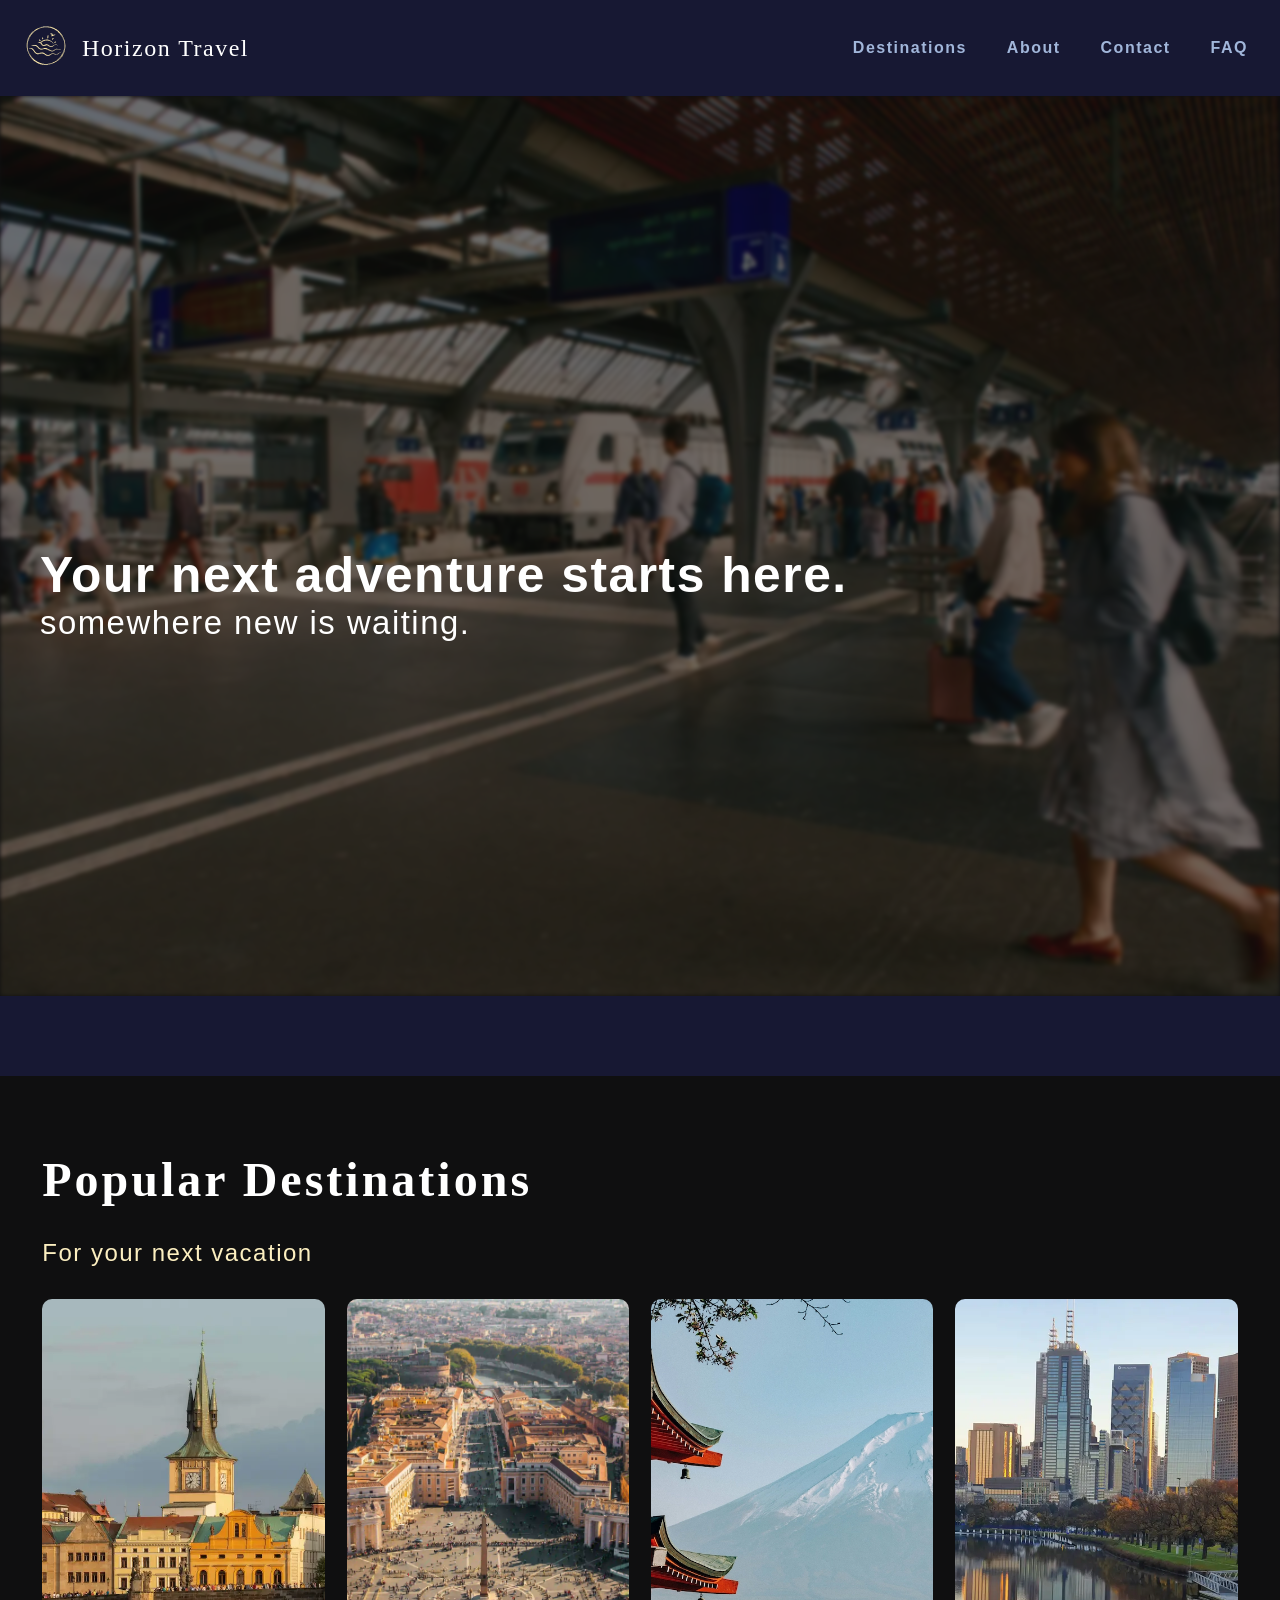
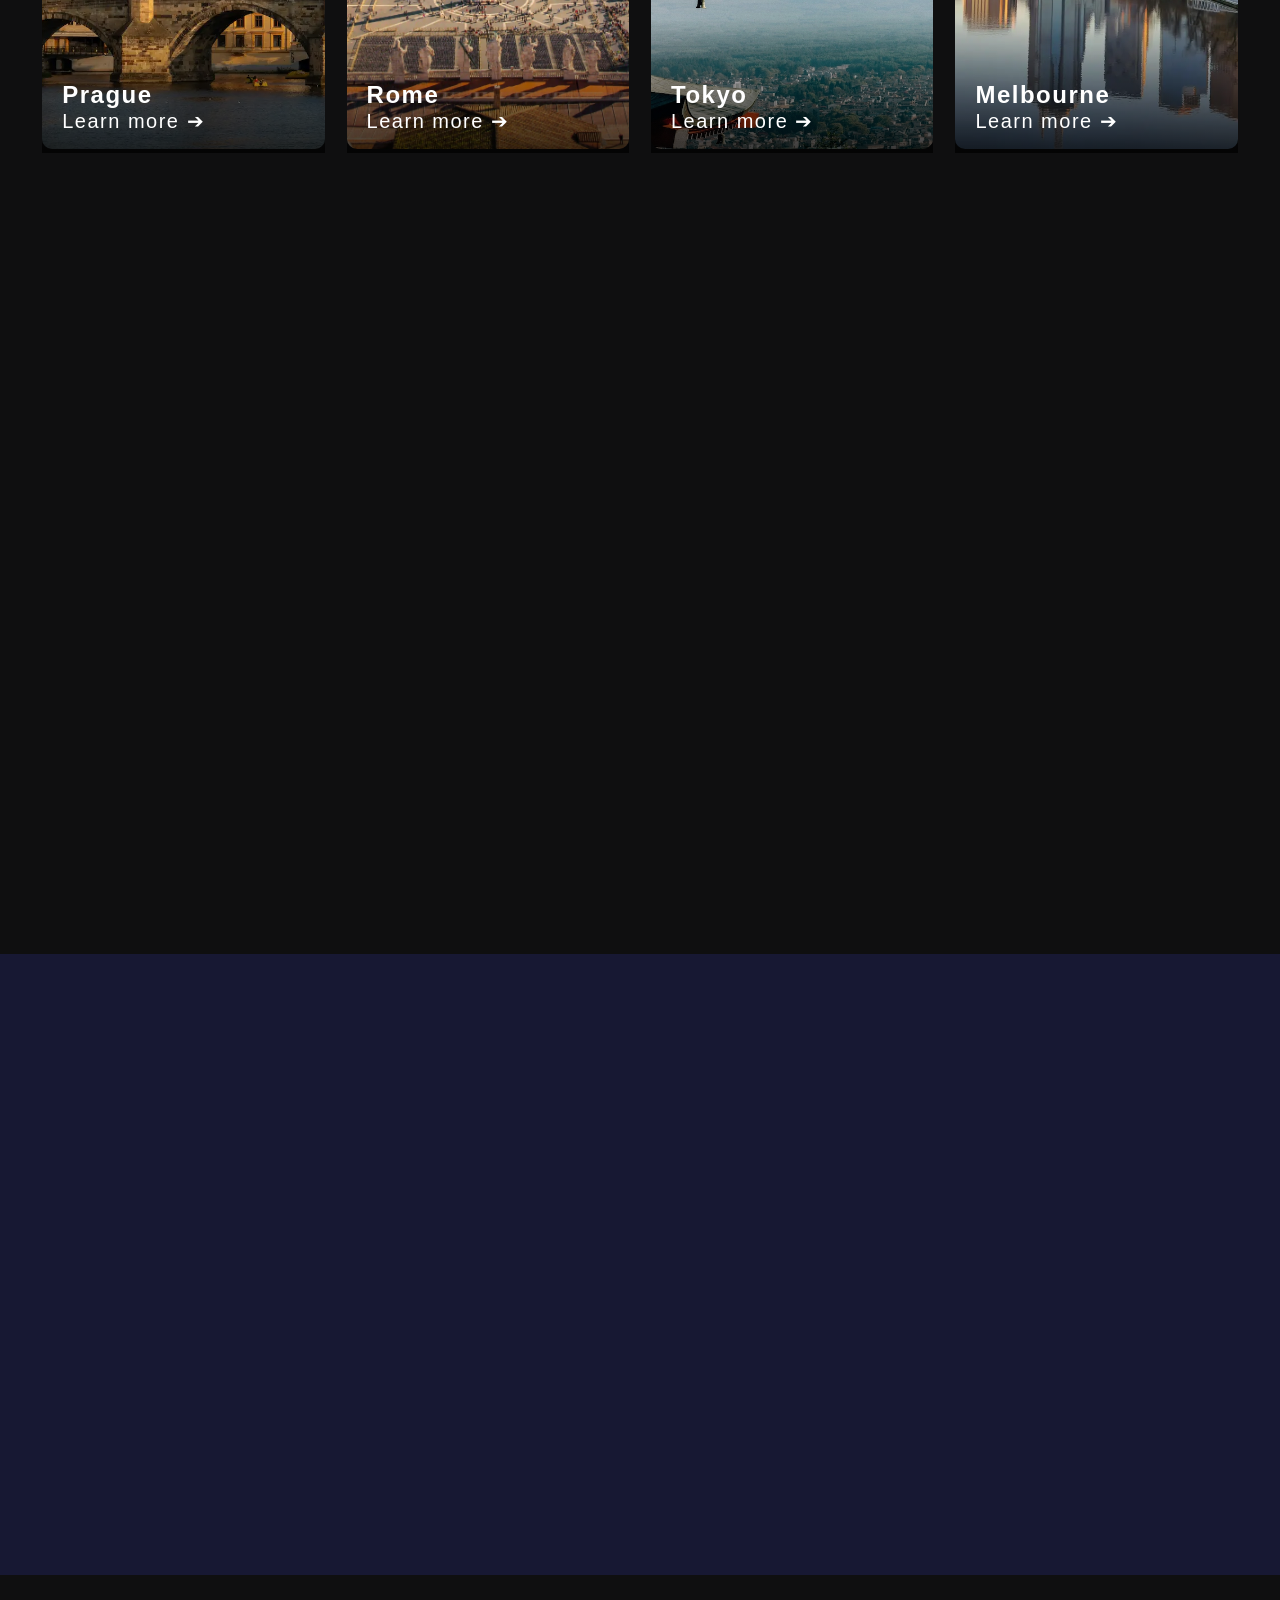
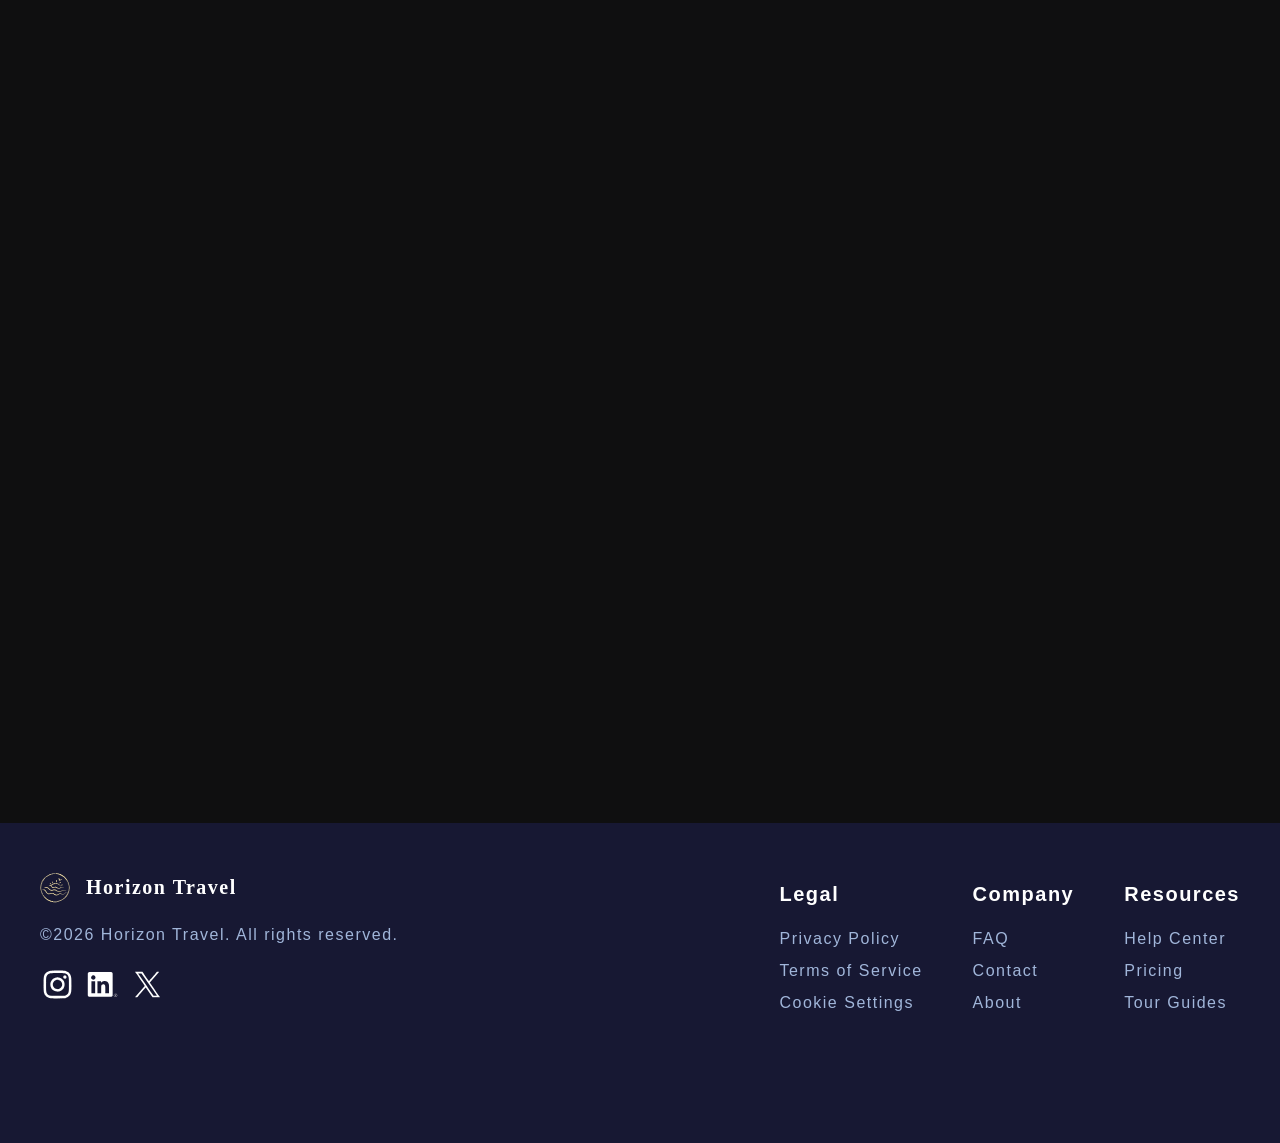
==== index.html @ 19e6a6af "Polish typography, spacing and scaling - Fix events mobile layout  - Edit copy" ====
<!DOCTYPE html>
<html lang="en">
<head>
  <meta charset="UTF-8">
  <meta name="viewport" content="width=device-width, initial-scale=1.0">
  <title>Horizon Travel</title>
  <script src="JS/script.js" defer></script>
  <link rel="stylesheet" href="CSS/main.css">
  <link rel="stylesheet" href="CSS/styles.css">
  <link rel="icon" href="icons/horizon-logo.svg">
</head>
<body>
 <header>
    <div class="brand-container">
    <a href="index.html">
    <img src="icons/horizon-logo.svg" alt="Horizon logo" class="logo"></a>
    <a href="index.html" class="site-title">Horizon Travel</a>
    </div>
  <button class="menu" aria-label="Open menu" aria-expanded="false">☰</button>
    <nav>
      <div class="colorB">
      <button class="close" aria-label="Close menu">&times;</button>
     </div>
        <ul>
          <li><a href="destinations.html">Destinations</a></li>
          <li><a href="about.html">About</a></li>
          <li><a href="contact.html">Contact</a></li>
          <li><a href="FAQ.html">FAQ</a></li>
       </ul>
    </nav>
 </header>
  <div class="home">
    <img src="images/heroimg.webp" alt="People walking at station"> 
    <div class="hero-text reveal">
    <h1>Your next adventure starts here.</h1>
    <h2>somewhere new is waiting.</h2> 
    </div>
  </div>
  <div class="banner">
  </div>
  <!--destinations section-->
  <section class="destinations-section">
    <div class="heading reveal">
    <h2>Popular Destinations</h2>
    <h3>For your next vacation</h3>
    </div>
    <div class="destinations-grid reveal">
      <div class="card-item">
      <img src="images/prague.webp" alt="Prague">
      <div class="card-text">
        <h4>Prague</h4>
        <a href="#" aria-label="Learn more about Prague">Learn more ➔</a>
      </div>
    </div>
      <div class="card-item">
      <img src="images/rome.webp" alt="Rome">
      <div class="card-text">
        <h4>Rome</h4>
        <a href="#" aria-label="Learn more about Rome">Learn more ➔</a>
      </div>
    </div>
      <div class="card-item">
      <img src="images/tokyo.webp" alt="Tokyo"> 
      <div class="card-text">
        <h4>Tokyo</h4>
        <a href="#" aria-label="Learn more about Tokyo">Learn more ➔</a>
      </div>
    </div>
      <div class="card-item">
      <img src="images/melbourne.webp" alt="Melbourne">
      <div class="card-text">
        <h4>Melbourne</h4>
        <a href="#" aria-label="Learn more about Melbourne">Learn more ➔</a>
      </div>
    </div>
  </div>
  </section>
  <!--trip section-->
  <section>
    <div class="heading reveal">
    <h2>Trip highlights</h2>
    <h3>Curated moments from trips</h3>
    </div>
    <div class="trip-section reveal">
      <img src="images/thailand-highlights.webp" alt="Woman at a beach in Thailand" class="tripimg">
    <div class="trip-p">
    <p>"I arrived in Bangkok carrying only a suitcase and not one plan further than the first night.
      Horizon Travel booked me a tiny hotel close to Chinatown. Before dark 
      I found myself enjoying a deliciously sweet mango sticky rice from a street vendor who had 
      no name and a long queue.</p>
    <p>A few days later I traveled north to Chiang Mai, where the mountain air tasted different.
        Stumbled into a lantern festival by sheer chance, got hopelessly lost looking for my guesthouse twice 
        and enjoyed both experiences.</p>
    <p>Koh Lanta was quiet and sunburned. Days started off with coffee sipping on a wooden dock 
        and afternoons went by without any particular activity.</p>
    <p>When I left to go back home, the camera roll on my phone held pictures of food and street dogs. 
        That seemed to sum up my entire trip."</p>
    </div>
    </div>
  </section>
  <!--what we offer section-->
  <section class="wwf">
    <div class="heading reveal">
    <h2 class="wwf-title">What we offer</h2>
    </div>
    <div class="wwf-content reveal">
      <div class="wwf-icons">
        <div class="wwf-item">
          <img src="icons/book.svg" alt="Hotel booking">
          <div class="wwf-text">
            <h5>Flight & Hotel Bookings</h5>
            <p>Compare prices across different airlines and choose from a varied selection of hotels.</p>
          </div>
        </div>
        <div class="wwf-item">
          <img src="icons/guide.svg" alt="Tour guide">
          <div class="wwf-text">
            <h5>Local tour guides</h5>
            <p>Private or group excursions led by people who know the area best.</p>
          </div>
        </div>
        <div class="wwf-item">
          <img src="icons/insurance.svg" alt="Travel insurance">
          <div class="wwf-text">
            <h5>Travel insurance</h5>
            <p>Protection for cancellations, medical emergencies and lost luggage.</p>
          </div>
        </div>
      </div> 
      <div class="wwf-img">
        <img src="images/bus-wwf.webp" alt="People on a bus tour">
      </div>
    </div>
  </section>
  <!--reviews section-->
  <section>
    <div class="reviews-section">
    <div class="heading reveal">
    <h2>Reviews</h2>
    <h3>See what our customers are saying</h3>
    </div>
    <div class="reviews-grid reveal">
      <div class="review-card">
        <h4>"best decision"</h4>
        <div class="name-stars">
          <span class="author">Sarah H.</span>
          <span class="stars" aria-label="5 out of 5 stars">★★★★★</span>
        </div>
        <p>Choosing to plan our honeymoon with Horizon Travel turned out to be 
          one of the best decisions that we made throughout the entire trip.</p>
        <p>Every detail of the flights and the accommodation were so clear 
          that we felt that we had not left anything to chance</p>
        <div class="date">
        <p>Reviewed: 2026-03-18</p>
        </div>
      </div>
      <div class="review-card">
        <h4>"transformed our visit"</h4>
        <div class="name-stars">
          <span class="author">Théo B.</span>
          <span class="stars" aria-label="4 out of 5 stars">★★★★</span>
        </div>
        <p>Our guide in Prague literally transformed our visit to the city. 
           He knew which streets to stroll at evening light and which cafes locals frequented.</p>
        <p>Only thing stopping me from giving him a five-star rating 
          is the slight delay in our pick-up.</p>
        <div class="date">
        <p>Reviewed: 2026-04-29</p>
        </div>
      </div>
      <div class="review-card">
        <h4>"no additional charges"</h4>
        <div class="name-stars">
          <span class="author">Amara K.</span>
          <span class="stars" aria-label="4 out of 5 stars">★★★★</span>
        </div>
        <p>My connecting flight was cancelled with little warning. 
          I panicked slightly and contacted their support team.</p>
        <p> I was rebooked on the next available flight within the hour
          with no additional charges.
          This kind of customer service is what makes difference.</p>
        <div class="date">
        <p>Reviewed: 2026-07-07</p>
        </div>
      </div>
      <div class="review-card">
        <h4>"travel simple"</h4>
        <div class="name-stars">
          <span class="author">Callum R.</span>
          <span class="stars" aria-label="5 out of 5 stars">★★★★★</span>
        </div> 
        <p>Had a group of 12 people that needed to travel, which is usually a pain to plan for 
          but Horizon took care of the bus transfers without a hitch.</p>
        <p>Every one of our group members arrived at the correct location at
        the correct time on every day of our trip!
        made group travel simple for us.</p>
        <div class="date">
        <p>Reviewed: 2026-08-01</p>
        </div>
        </div>
        </div>
      </div>
    </div>
</section>
<!--footer-->
<footer class="footer">
  <div class="content">
    <div class="footer-brand">
      <div class="brand-header">
        <img src="icons/horizon-logo.svg" alt="Logo" class="logo">
        <h4>Horizon Travel</h4>
      </div>
      <p>©2026 Horizon Travel. All rights reserved.</p>
    <div class="socials-container">
        <img src="icons/instagram.svg" alt="instagram" class="socials">
        <img src="icons/linkedin.svg" alt="linkedin" class="socials">
        <img src="icons/x.svg" alt="twitter" class="socials">
    </div>
  </div>
<div class="footer-links">
  <!--footer links-->    
  <div class="Legal">
    <h5>Legal</h5>
    <ul class="wrapper">
      <li><a href="#privacy">Privacy Policy</a></li>
      <li><a href="#termsofservice">Terms of Service</a></li>
      <li><a href="#cookie">Cookie Settings</a></li>
    </ul>
  </div>
  <div class="company">
    <h5>Company</h5>
    <ul class="wrapper">
      <li><a href="FAQ.html">FAQ</a></li>
      <li><a href="contact.html">Contact</a></li>
      <li><a href="about.html">About</a></li>
    </ul>
  </div>
  <div class="Resources">
    <h5>Resources</h5>
    <ul class="wrapper">
      <li><a href="#help">Help Center</a></li>
      <li><a href="#pricing">Pricing</a></li>
      <li><a href="destinations.html">Tour Guides</a></li>
    </ul>
  </div>
  </div>
 </div>
</footer>
</body>
</html>
---- CSS/main.css ----
@font-face {
  font-family: 'Roboto';
  src: url('../fonts/Roboto/Roboto-VariableFont_wdth\,wght.ttf') format('truetype-variations');
  font-weight: 100 700;
  font-style:normal;
  font-display: swap; 
}
@font-face {
  font-family: 'Roboto Slab';
  src: url('../fonts/Roboto_Slab/RobotoSlab-VariableFont_wght.ttf') format('truetype-variations');
  font-weight: 100 700;
  font-style: normal;
  font-display: swap;
}

* {
  box-sizing: border-box;
  margin: 0;
  padding: 0;
}

body {
  background-color:rgb(15, 15, 16);
  color: white; 
  font-family: 'Roboto', sans-serif;
  letter-spacing:1.5px;
}

header {
  display: flex;
  width: auto;
  height:auto;
  justify-content: space-between;
  align-items: center;
  padding: 1rem 1rem;
  background-color: rgba(23, 24, 51, 1);
  font-weight: 500;
}

.site-title{
  text-decoration: none;
  color:white;
  font-size: 24px;
  white-space: nowrap;
  font-family: 'Roboto Slab';
}

nav ul {
  font-weight: 900;
  display: flex;
  list-style: none;
  gap: clamp(8px, calc(-26.667px + 2.222vw), 24px);
  white-space: nowrap;
}

nav a {
  text-decoration: none;
  font-size:1rem;
  color: rgb(161, 182, 218);
  padding: 0 1rem;
}

nav a:hover {
  color:white;
}

.brand-container {
  display: flex;
  align-items: center;  
  margin:10px;
  gap:1rem;
}

.logo {
  width: 40px;        
  height: auto;       
  object-fit: contain;
}

.banner {
  display: flex;
  background-color: rgba(23, 24, 51, 1);
  padding: 40px;
}

.menu {
  display: none;
}

.close {
  display:none;
}

h1 {
  font-size: clamp(48px, calc(21.333px + 2.222vw), 64px);
  font-weight: 700;
}

h2 {
  font-size: clamp(32px, calc(18.667px + 1.111vw), 40px);
  font-weight: lighter;
}

/*shared sections*/
section {
  margin-top: clamp(32px, calc(5.333px + 2.222vw), 48px);
  padding: clamp(40px, calc(6.667px + 2.778vw), 60px);
}

section h2 {
  font-size: 3rem;
  font-weight: bold;
  font-family:'Roboto Slab';
  letter-spacing: 3px;
}

section h3 {
  font-size: 1.5rem;
  font-weight: 400; 
  margin: 2rem 0;
  color:rgb(252, 239, 192);
} 

section p {
  font-weight:300;
  font-size: clamp(1.000rem, calc(0.167rem + 1.111vw), 1.500rem);
  line-height:1.5;
}
/*content reveal*/
.reveal {
  opacity: 0;
  transform: translateY(35px);
  transition: opacity 0.9s ease-in, transform 0.9s ease;
}

.reveal.visible {
  opacity:1;
  transform: translateY(0);
}

/*footer*/
.footer {
  background-color: rgba(23, 24, 51, 1);
  min-height: 320px;
  padding: 30px 20px;
}

.content {
  display: flex; 
  justify-content: space-between;
  align-items: flex-start;
  margin: 0 auto;
  flex-wrap: wrap;
  padding: 20px 0;
}

.footer-brand {
  display: flex;
  flex-direction: column;
  gap: 3px;
}

.brand-header {
  display: flex;
  padding-left:20px;
  align-items: center;
  gap:1rem; 
} 

.brand-header img{
  width:30px;
  height:auto;
}

.footer h4, h5 {
  font-size:20px;
}

.footer h4 {
  font-family:'Roboto Slab';
}

.footer-brand p {
  color: rgb(161, 182, 218);
  padding-left:20px;
  padding-top:20px;
  font-size:16px;
}

.footer-links {
  display: flex;
  flex-wrap: wrap;
  align-items: flex-start;
  list-style: none;
  gap: 30px 50px;
  padding: 10px 20px;
  margin:0;
}

.footer-links div {
  display: flex;
  flex-direction: column;
  gap: 7px;
}

.footer-links a {
  color: rgb(161, 182, 218);
  text-decoration: none;
  cursor: pointer;
  line-height: 2;
}

.footer-links a:hover {
  color:white;
}

.wrapper {
  padding-top: 10px;
  list-style: none;
}

.socials-container {
  display: flex;
  gap: 10px; 
  padding: 20px;
}
.socials {
  display:inline-block;
  width: 35px;
  height: 35px; 
  cursor: pointer;
}

/*dimensions*/
 @media (max-width: 768px) { 
  body.no-scroll {
  overflow: hidden;
  }

  body.no-scroll::before {
  content: "";
  position: fixed;
  inset: 0;
  background: rgba(0, 0, 0, 0.4);
  z-index: 999;
  }

  .reveal {
    transform:translateY(10px);  
    transition: opacity 0.8s ease-in, transform 0.8s ease;  
  }
  nav {
    position: fixed;
    top: 0;
    right: 0;
    width: 30vw;
    min-width: 250px;
    height: 100vh;
    background-color: rgb(13, 15, 27);
    z-index: 1000;
    transform: translateX(100%);
    transition: transform 0.8s ease-in-out;
  }
  
  nav.active {
    transform: translateX(0);
  }

   nav.active button.close {
    opacity: 1;
  }
  
  .resizing nav,
  .resizing nav * {
  transition: none !important;
  }
  
  nav ul {
    display: flex;
    flex-direction: column;
    padding-top:2rem;
    width: 100%;
    text-align: center;
  }

  nav a {
    display: inline-block; 
    padding:1rem;
  }
  
  .menu {
    display: block;
    background:none;
    border:none;
    color: rgba(198, 198, 198, 1);
    margin-left:auto;
    font-family: 'Roboto Slab';
    font-size: 2rem;
    cursor: pointer;
    transition: 0.5s;
  }

  .menu:hover {
    color:white;
  }

  button.close{
    display:block;
    position: absolute;
    background:none;
    font-size:2.5rem;
    right:0;
    padding:0 20px;
    border:none;
    color: rgba(198, 198, 198, 1); 
    opacity: 0;
    cursor: pointer;
    transition:0.5s;
  }

  button.close:hover{
    color:white;
    transition:0.5s ease-in-out;
  }
  
  .colorB { 
    position: relative;
    background-color: rgba(23, 24, 51, 1);
    width: 100%;
    height: 3rem;
  }
  .logo {
    width:30px;
    height:auto;
  }
  h1 {
    font-size: 2.25rem;
  }
  h2 {
    font-size: 1.75rem;
  }

  p {
    font-size: 1rem;
  }

  section h2 {
    font-size:2rem;
    padding:0;
    margin:0;
  }

  section h3 {
    font-size:1.25rem;
  }
  
  .footer-links{
    font-size: 1rem;
  }
   
  .socials{
    width:25px;
    height: 25px;
  } 
 }

 @media (max-width: 480px) {
  html, body {
    width: 100%;
    max-width: 100%;
    overflow-x: hidden;
  }

  .site-title {
    font-size: 1.25rem;
  }
  .footer-links {
    gap:30px;
    font-size:12px;
  }

  .footer-links h4{
    font-size:1rem;
  }

  .footer-brand p{
    font-size:12px;
  }

  section h2 {
    font-size:1.5rem;
  }

  section h3 {
    font-size:1rem;
    margin: 1rem 0;
  }

  p {
    font-size: 14px;
  }
}
---- CSS/styles.css ----
.home {
  position: relative;
  width: 100%;
  height: 100vh; 
  overflow: hidden;
  z-index: 0;
}

.home img{
  position: absolute;
  top: 0;
  left: 0;
  width: 100%;
  height: 100%;
  object-fit: cover; 
  filter: blur(2px);
  opacity: 40%;
  z-index: 1;
}

.hero-text {
  position: absolute;
  top: 50%;
  transform: translateY(50%);
  text-align: left;            
  width: 100%;   
  padding: 0 40px; 
  z-index: 2;   
}

.banner {
  justify-content: center;
  text-align: center;
}

.banner h3 {
  display: flex;
  align-items: baseline;
  gap: 0.5em;
}
/*destionations section*/
.destinations-grid {
  display: grid;
  grid-template-columns: repeat(4, 1fr);
  gap: clamp(20px, calc(-10px + 2.5vw), 38px);
  padding:0;
}

.destinations-grid img {
  width: 100%;
  height: 450px;
  object-fit: cover;
  border-radius: 10px;
}

.card-item {
  position: relative;
  overflow: hidden;
  display: block;
  width: 100%;
}

.card-item::before {
  content: "";
  position: absolute;
  bottom: 0;
  left: 0;
  right: 0;
  height: 30%;
  background: linear-gradient(to top, rgba(0,0,0,0.75), rgba(0,0,0,0));
  pointer-events: none;
}

.card-text {
  position: absolute;
  bottom: 20px;
  left: 20px;
  z-index: 2; 
  font-weight: 500;
}

.card-text h4 {
  font-size:1.5rem;
  text-align:left;
  color:white;
}

.card-text a {
  font-weight:300;
  color: white;
  text-decoration: none;
  font-size:20px;
  text-align:left;
}

.card-item {
  transition: transform 0.5s ease, box-shadow 0.5s ease;
  opacity: 1;
}

.card-item:hover {
  transform: translateY(-10px);
  box-shadow: 0 12px 24px rgba(0, 0, 0, 0.3);
}

.card-item img:hover{
  opacity: 0.40;
}

/*trip section*/
.trip-section {
  display: flex;
  flex-wrap: wrap;
  flex-grow:1;
  flex-shrink: 0;
  gap:1rem;
}

.tripimg {
  display: block;
  margin: 0 0 40px 0;
  max-width: 1200px;
  height:420px;
  object-fit: cover;
  flex-grow:1;
  flex-shrink: 0;
  border-radius: 10px;
}

.trip-p {
  flex: 1 1;
  min-width: 500px;
  flex-basis:500px; 
  flex-shrink: 0; 
}

.trip-p p {
  margin-bottom: 1.5rem;
  font-size: clamp(16px, 1vw, 22px);
}

.trip-p p:last-child {
  margin-bottom: 0;
}

/*what we offer section*/
.wwf {
  background-color: rgba(23, 24, 51, 1);
}

.wwf-title {
  text-align: center;
  margin-bottom:6rem;
}

.wwf-content {
  display: grid;
  grid-template-columns: repeat(auto-fit, minmax(320px, 1fr));
  gap: 3rem;
  margin: 0 auto;
  align-items: center;
}

.wwf-icons {
  display: flex;
  flex-direction: column;
  gap:clamp(60px, calc(-6.667px + 5.556vw), 100px);
}

.wwf-item {
  display: flex;
  align-items: center;  
  gap: 20px;
}

.wwf-item img,
.wwf-item svg {
  width: 60px;
  height: 60px;
  flex-shrink: 0; 
  object-fit: contain;
}

.wwf-text {
  display: flex;
  flex-direction: column;
  text-align: left;   
}

.wwf h5 {
  font-size: 20px;
  margin: 0 0 12px 0;
}

.wwf p {
  color: rgb(161, 182, 218);
  margin: 0;
}

.wwf-img {
  display: flex;
  height: 100%;
  width: 100%;
}

.wwf-img img {
  width: 100%;
  height: 100%;
  max-height: 500px;
  object-fit: cover;
  border-radius: 10px;
}
/*reviews section*/
.reviews-grid {
  display: grid;
  grid-template-columns: repeat(auto-fit, minmax(260px, 1fr));
  gap: clamp(20px, calc(-10px + 2.5vw), 38px);
}

.review-card {
  display: flex;
  flex-direction: column;
  width:100%;
  min-height:500px;
  background-color: rgba(62, 62, 62, 0.426);
  padding:20px;
  font-weight:bold;
  border-radius: 10px;
  gap: 20px;
}

.review-card h4 {
  font-size: clamp(18px, 1.25vw, 24px);
  font-weight: bold;
  height: calc(1.5em * 2);
  margin: 0;
}
.review-card p {
  flex: 1 1;
  margin:0;
  padding: 10px 0;
  color: rgba(255, 255, 255, 0.8);
}

.author {
  font-size: clamp(16px, 1.11vw, 22px);
}

.review-card p:last-child{
  font-weight:bold;
  color: white;
}

.date {
  margin-top: auto;
  padding:0;
}

.stars {
  color: rgba(255, 206, 73, 0.838);
}
/*dimensions*/
 @media (max-width: 768px) {
  .home {
    max-height: 900px;
  }

  /*destinations section*/
  .destinations-section{
    margin-bottom: 0;
    padding-bottom:0;
  }

  .destinations-grid {
    grid-template-columns: repeat(1, 1fr); 

  }

  .destinations-grid img {
    max-height: 250px;
  }

  .card-text h4 {
    font-size:1.25rem;
  }

  .card-text a {
    font-size:1rem;
  }

  /*trip section*/
  .trip-section {
    display: flex;
    align-items: flex-start;
    flex-direction: column;
    width:100%;
  }

  .tripimg {
    width: 100%;       
    height: auto;  
    min-height:200px;
    max-height:300px;
    padding:0;
  }
  
  .trip-p{
    margin:0;
    min-width:0;     
    width: 100%;       
  }

  /*wwf-section*/
  .wwf {
    padding:1rem 0;
    margin:0;
  }

  .wwf-title {
    padding-top:2rem;
    margin-bottom:2rem;
  }

  .wwf-content {
    display:flex;
    align-items: flex-start;
    width: 100%;
    flex-wrap: wrap;
    gap:0px;
    margin: 40px auto;
  }

  .wwf-icons {
    display: contents; 
  }

  .wwf-icons img{
    max-width:50px;
    margin: 0 auto 10px auto;
  }

  .wwf-item {
    display: flex;              
    align-items: center;  
    justify-content: center;      
    flex-direction: column;
    flex: 0 1 calc(100% / 3);
    max-width: calc(100% / 3);
    min-width: 0;
    padding:10px;
    gap:0px;
  }

  .wwf-text {
    text-align: center;
    width: 100%;
    max-width: 100%;
    height: 100%;
  }
  .wwf p {
    font-size: 14px;
    min-width: 0;
  }

  .wwf-img {
    width: 100%;
    display: flex;
    justify-content: center;
    padding: 0;
  }

  .wwf-img img {
    width: 90%;
    max-width: 400px;
    height: auto;
    border-radius: 10px;
  }

  /*reviews*/
  .reviews-grid {
    display: grid;
    grid-template-columns: 1fr;
    height:auto; 
  }

  .review-card {
    min-height: auto;   
  }

  .review-card p {
    flex:0;
  }
}

 @media (max-width: 480px) {
  .home{
    max-height: 700px;
  }

  .wwf h5, .wwf p{
    font-size:12px;
  }
  .wwf-icons{
    max-width: 40px;
  }
}
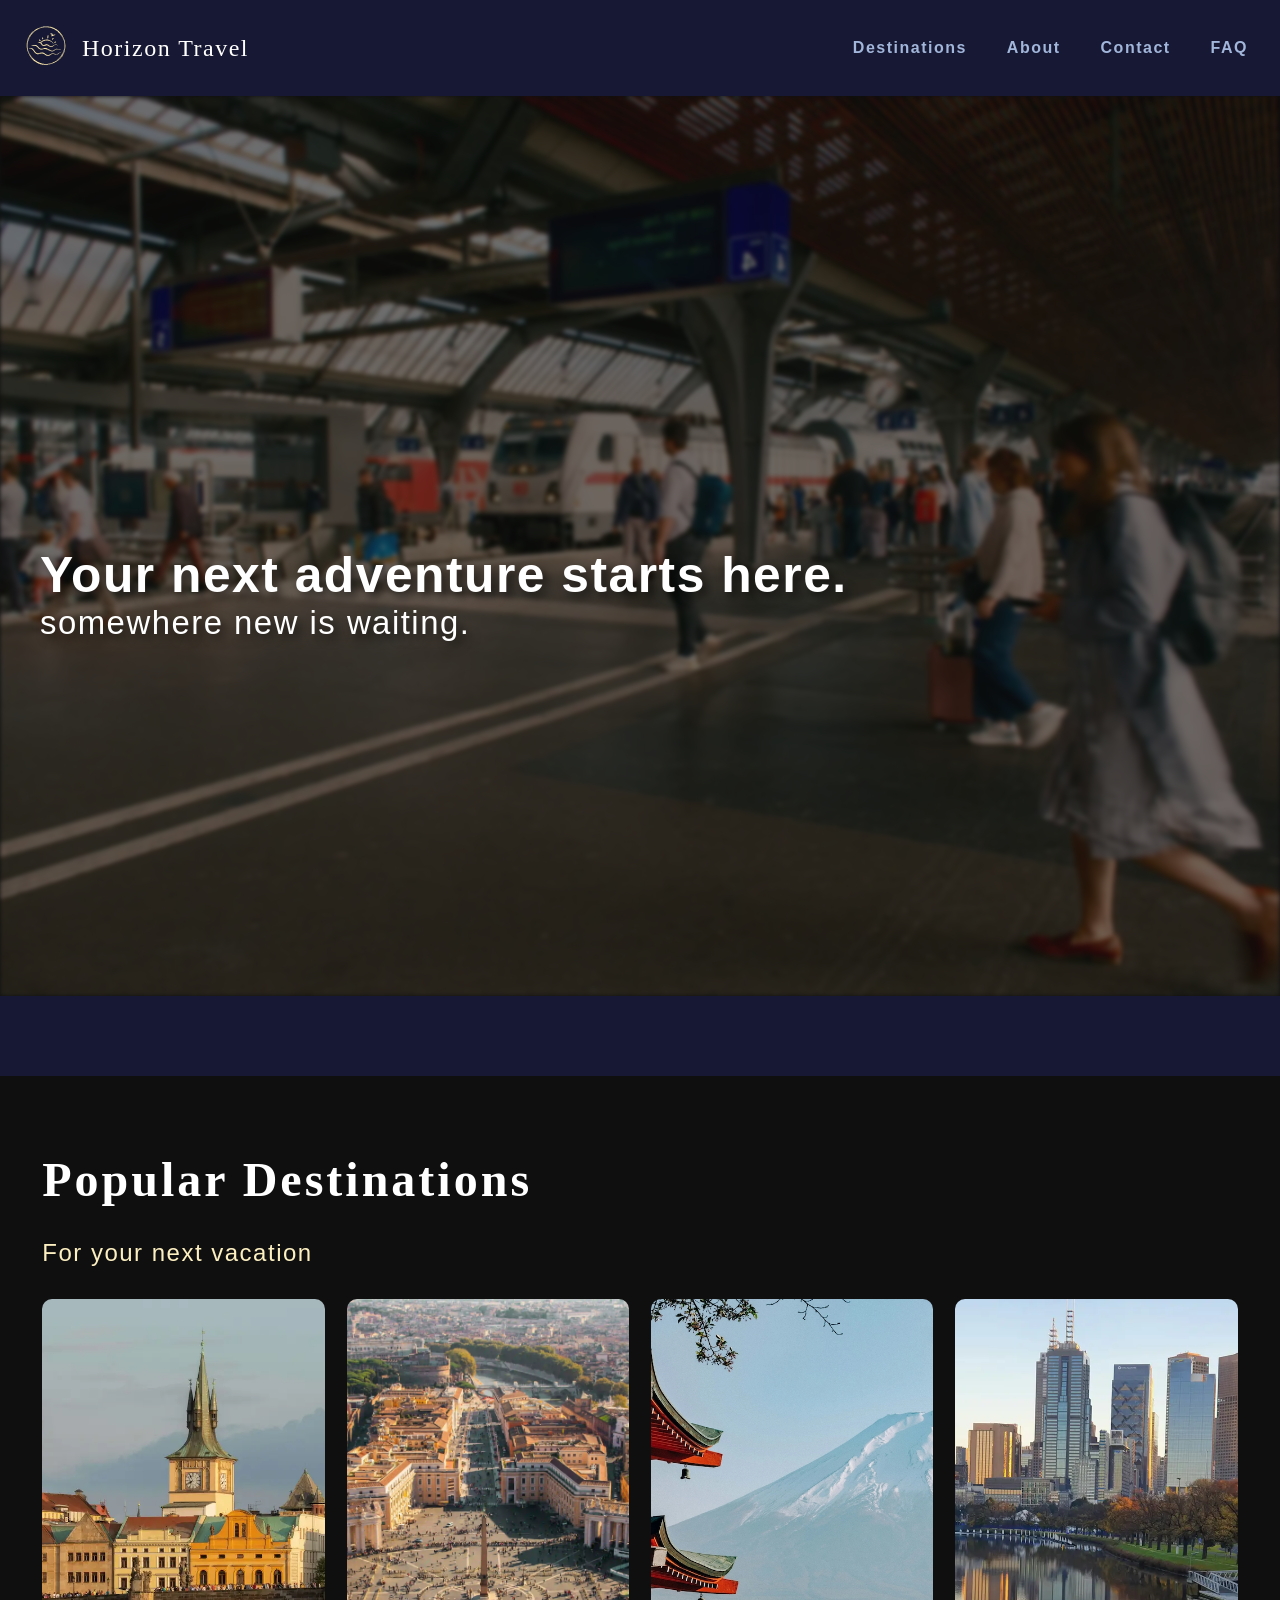
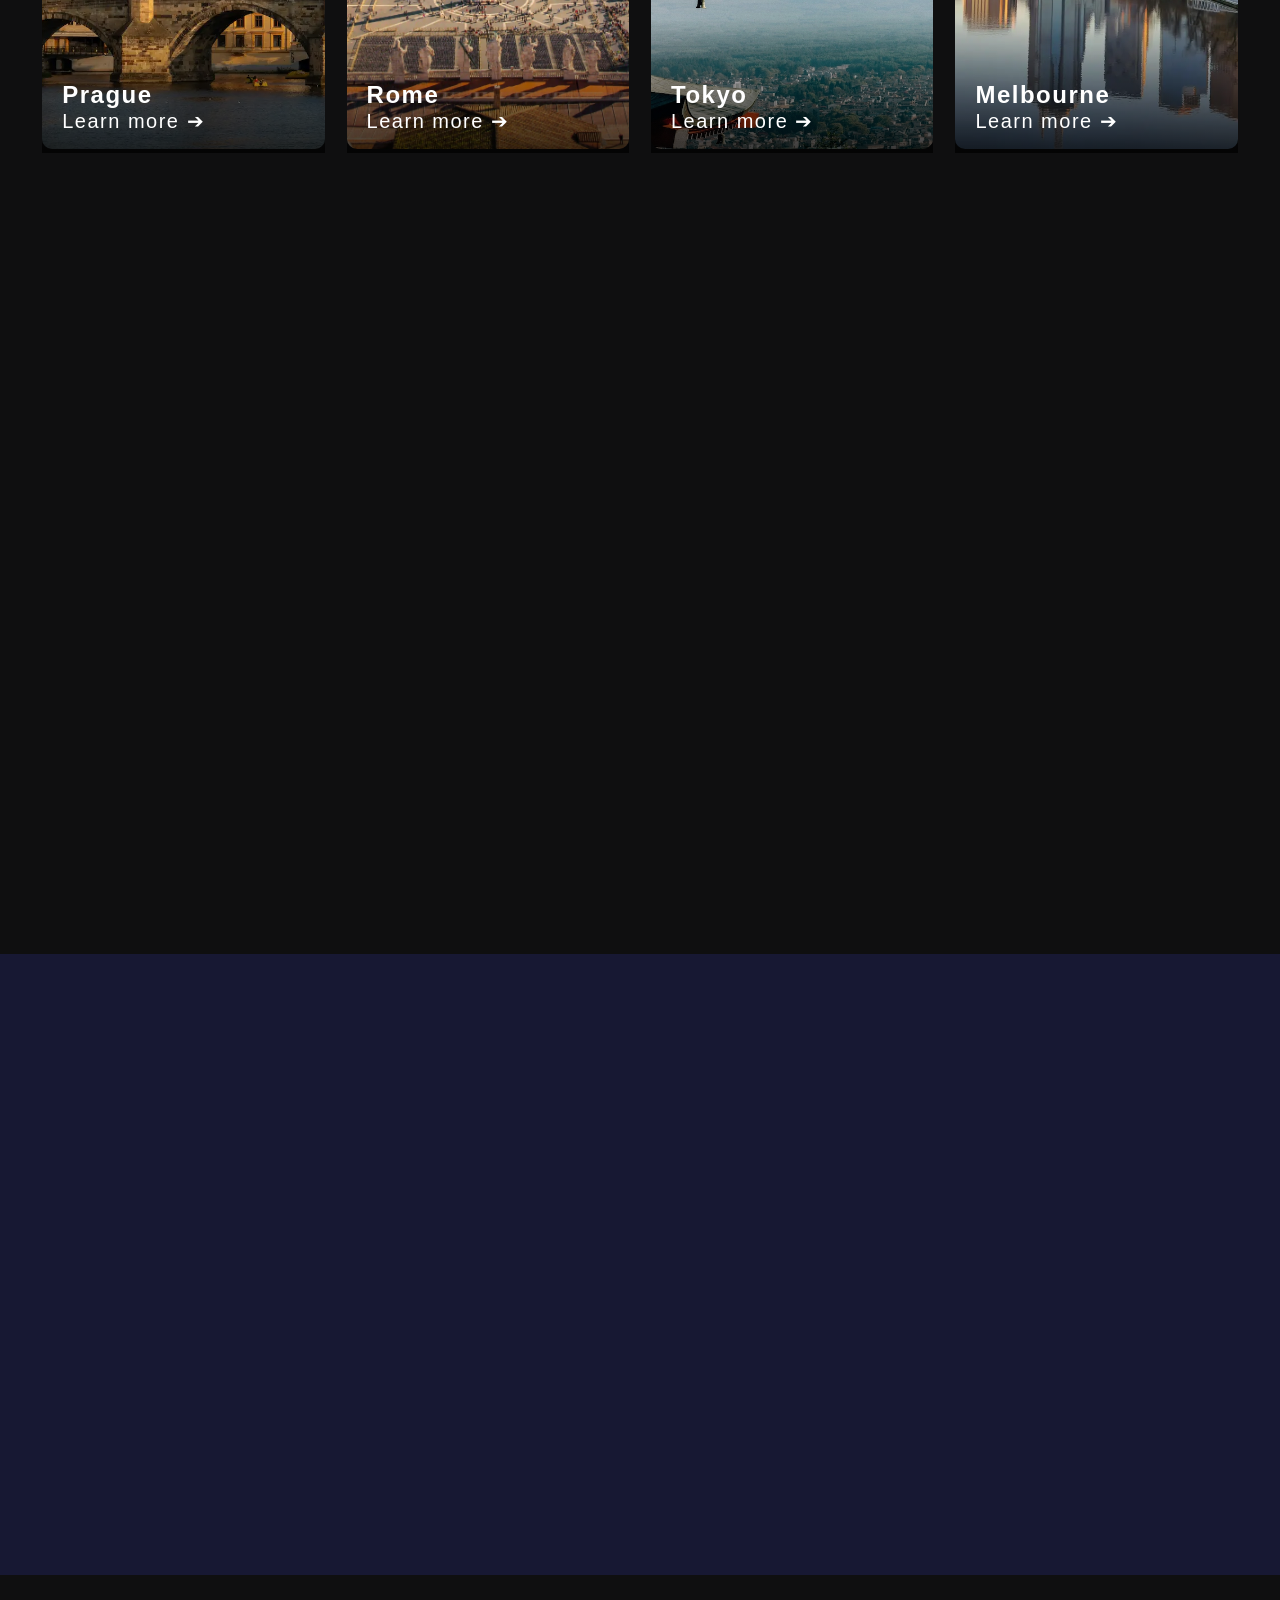
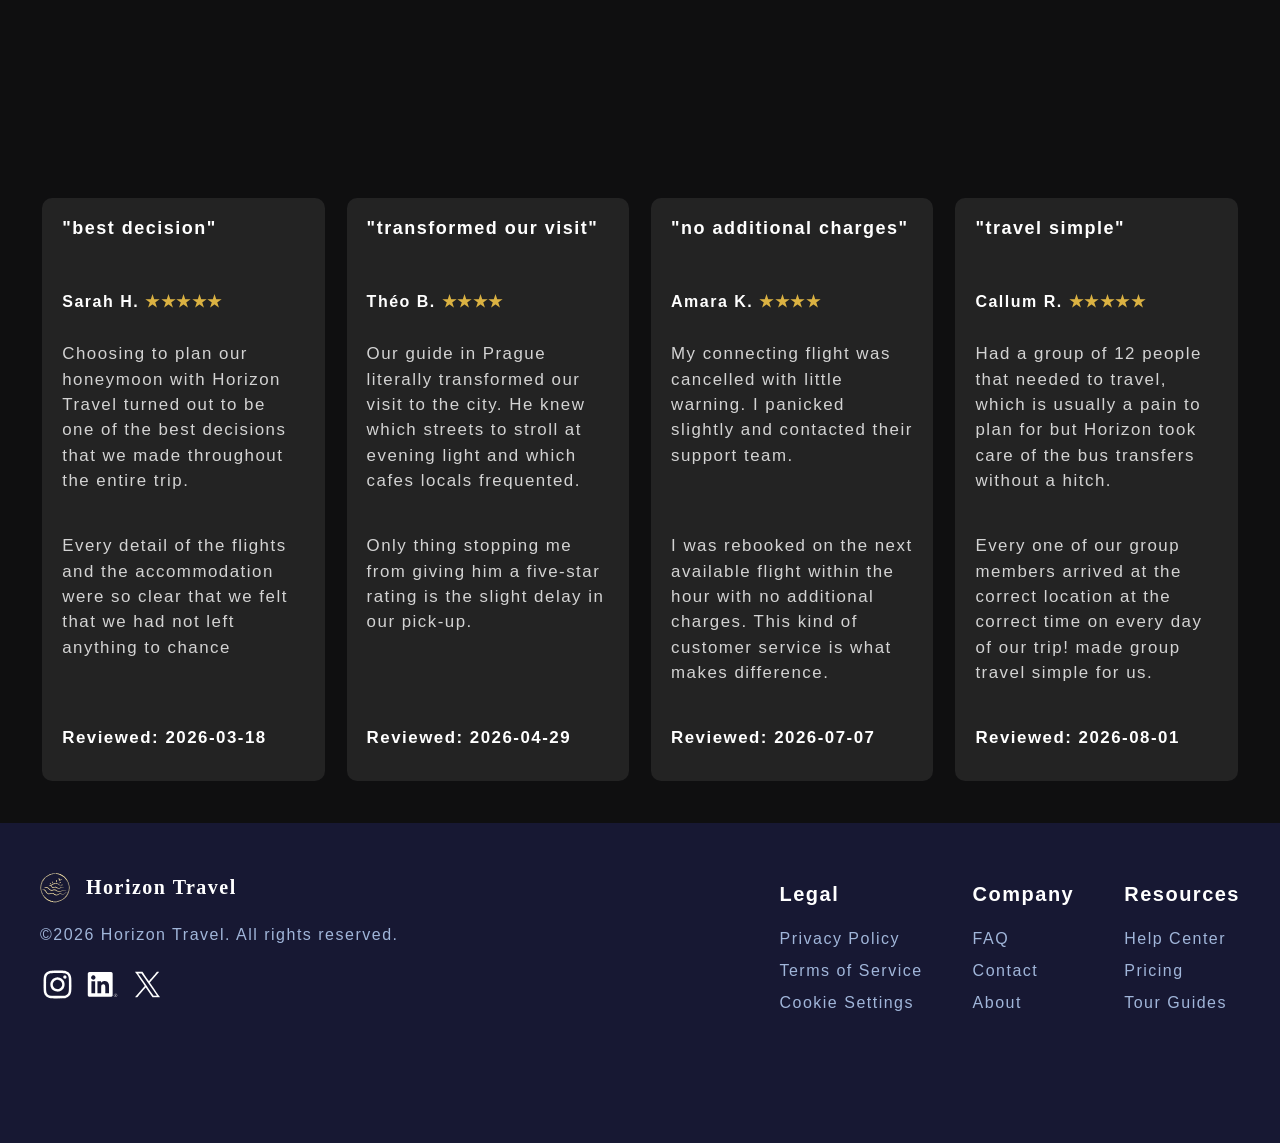
==== commit 65c1f28a: "Add prague guide hero - Build responsive hero section  - Make card link cover the whole card on home" ====
--- a/index.html
+++ b/index.html
@@ -49,7 +49,7 @@
       <img src="images/prague.webp" alt="Prague">
       <div class="card-text">
         <h4>Prague</h4>
-        <a href="#" aria-label="Learn more about Prague">Learn more ➔</a>
+        <a href="prague-guide.html" aria-label="Learn more about Prague">Learn more ➔</a>
       </div>
     </div>
       <div class="card-item">
--- a/CSS/styles.css
+++ b/CSS/styles.css
@@ -22,21 +22,11 @@
   position: absolute;
   top: 50%;
   transform: translateY(50%);
+  text-shadow: 5px 5px 10px rgba(0, 0, 0, 0.6);
   text-align: left;            
   width: 100%;   
   padding: 0 40px; 
   z-index: 2;   
-}
-
-.banner {
-  justify-content: center;
-  text-align: center;
-}
-
-.banner h3 {
-  display: flex;
-  align-items: baseline;
-  gap: 0.5em;
 }
 /*destionations section*/
 .destinations-grid {
@@ -58,6 +48,12 @@
   overflow: hidden;
   display: block;
   width: 100%;
+  transition: transform 0.5s ease, box-shadow 0.5s ease;
+}
+
+.card-item:hover {
+  transform: translateY(-10px);
+  box-shadow: 0 12px 24px rgba(0, 0, 0, 0.3);
 }
 
 .card-item::before {
@@ -68,43 +64,36 @@
   right: 0;
   height: 30%;
   background: linear-gradient(to top, rgba(0,0,0,0.75), rgba(0,0,0,0));
-  pointer-events: none;
+}
+
+.card-item a::after {
+  content: "";
+  position: absolute;
+  inset: 0;
 }
 
 .card-text {
   position: absolute;
-  bottom: 20px;
-  left: 20px;
+  inset: 0;  
+  display: flex;
+  flex-direction: column;
+  justify-content: flex-end; 
+  padding: 20px;        
   z-index: 2; 
-  font-weight: 500;
-}
-
-.card-text h4 {
-  font-size:1.5rem;
-  text-align:left;
-  color:white;
+}
+
+.card-text h4,
+.card-text a {
+  font-size: 1.5rem;
+  font-weight: bold;
+  text-decoration: none;
+  color: white;
+  text-decoration: none;
 }
 
 .card-text a {
   font-weight:300;
-  color: white;
-  text-decoration: none;
-  font-size:20px;
-  text-align:left;
-}
-
-.card-item {
-  transition: transform 0.5s ease, box-shadow 0.5s ease;
-  opacity: 1;
-}
-
-.card-item:hover {
-  transform: translateY(-10px);
-  box-shadow: 0 12px 24px rgba(0, 0, 0, 0.3);
-}
-
-.card-item img:hover{
-  opacity: 0.40;
+  font-size: 1.25rem;
 }
 
 /*trip section*/
@@ -400,6 +389,7 @@
   .wwf h5, .wwf p{
     font-size:12px;
   }
+
   .wwf-icons{
     max-width: 40px;
   }
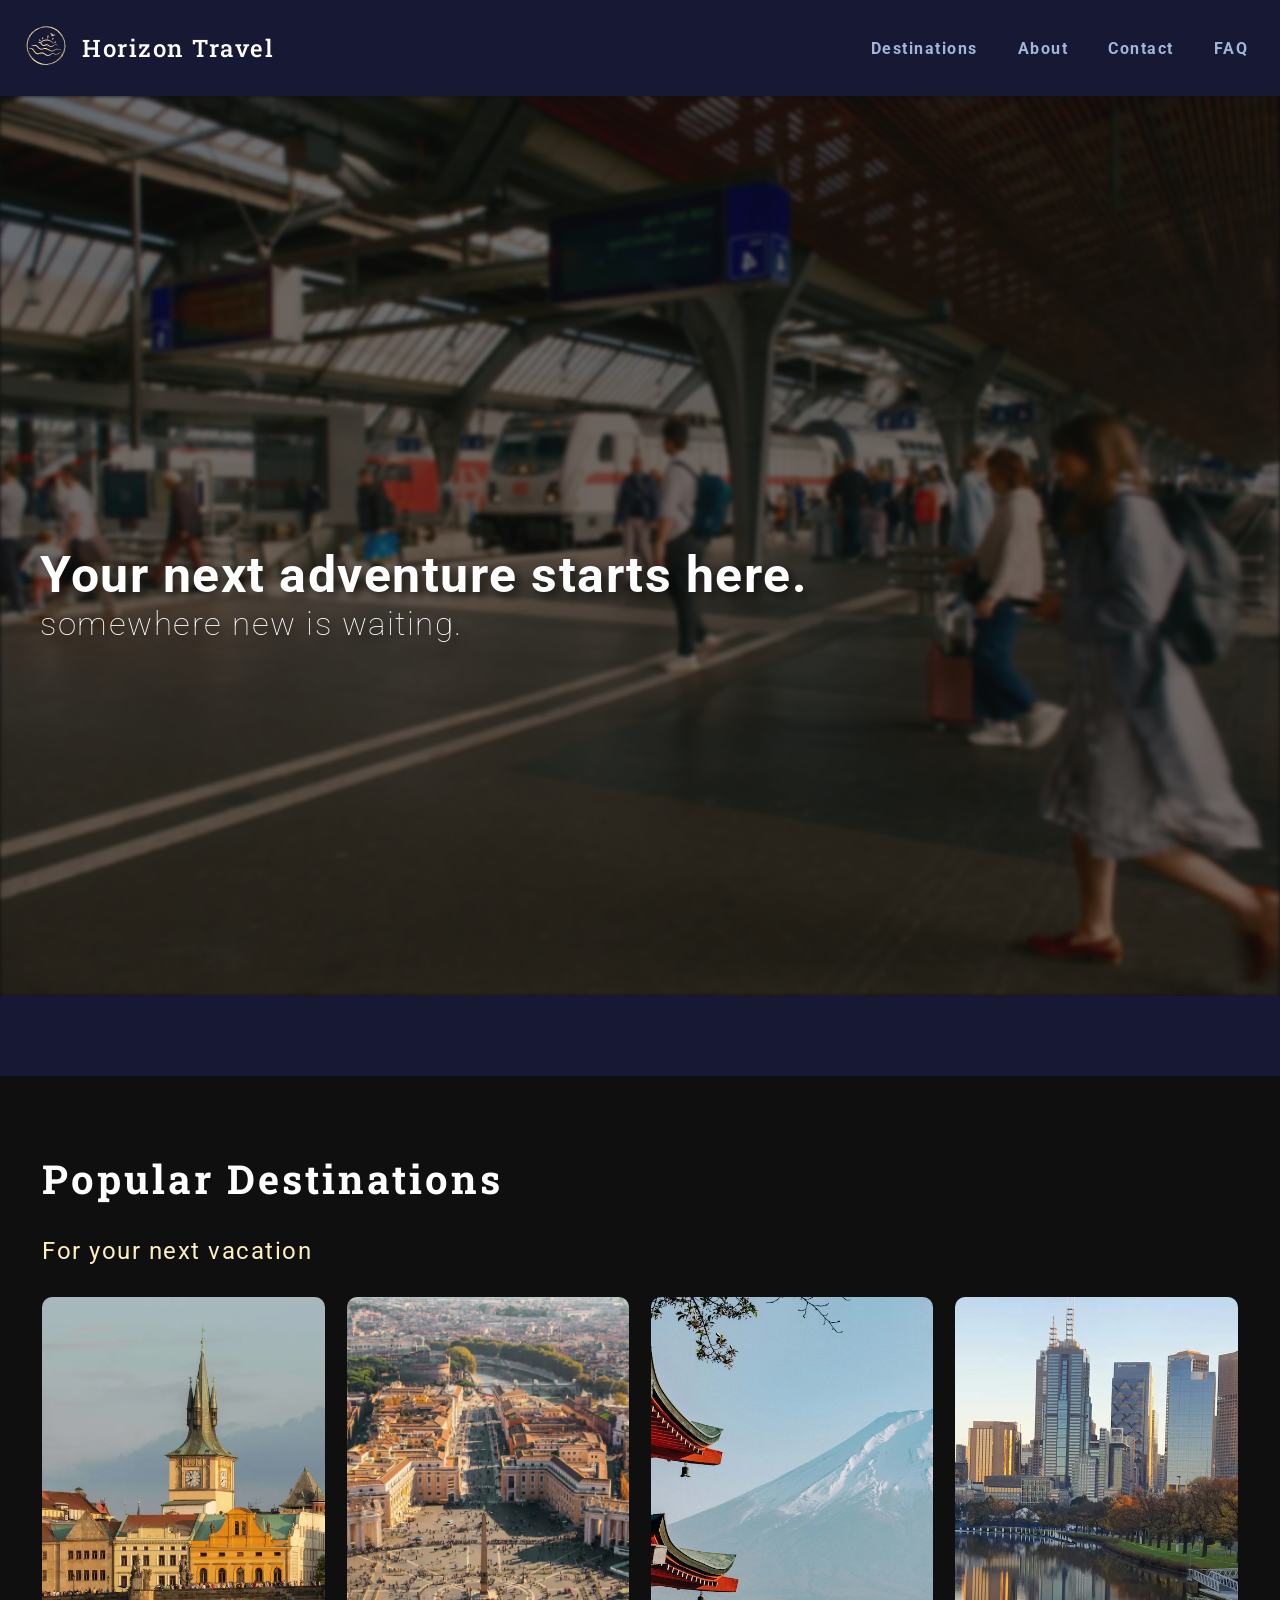
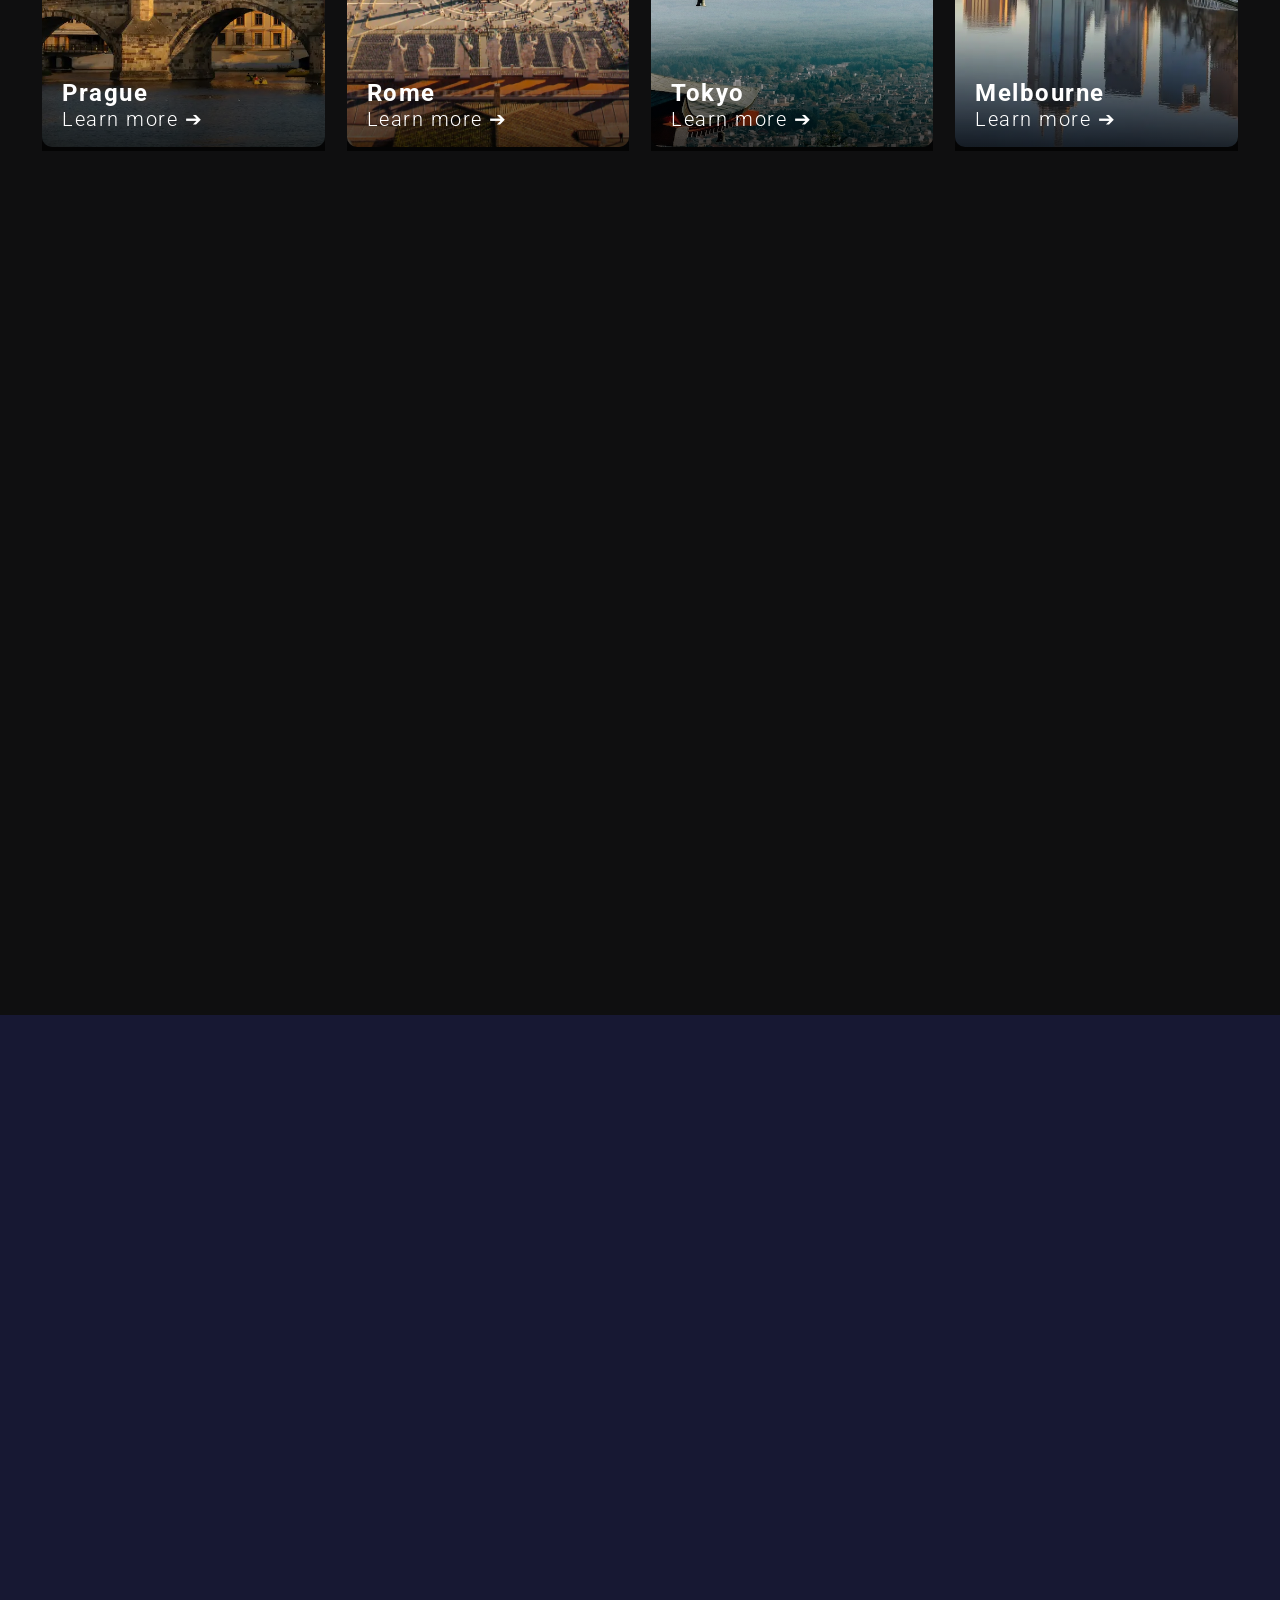
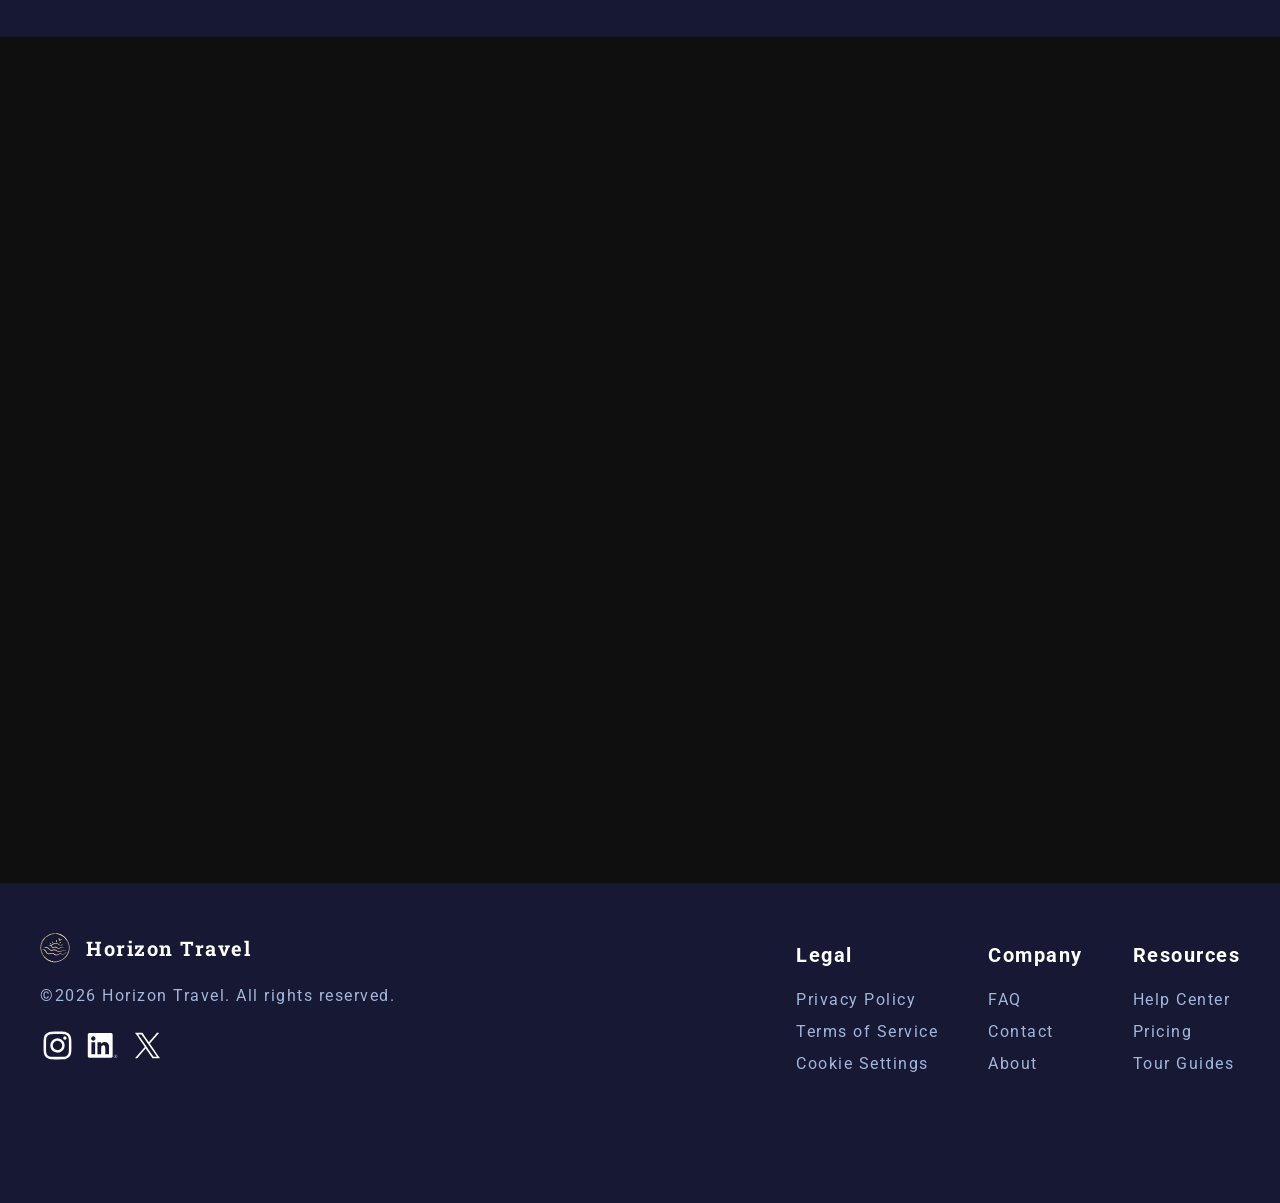
==== commit 5bb740b3: "Add trip highlights carousel on homepage (desktop) - Link shared gallery script to index.html  - Rew" ====
--- a/index.html
+++ b/index.html
@@ -5,6 +5,7 @@
   <meta name="viewport" content="width=device-width, initial-scale=1.0">
   <title>Horizon Travel</title>
   <script src="JS/script.js" defer></script>
+  <script src="JS/prague-guide.js" defer></script>
   <link rel="stylesheet" href="CSS/main.css">
   <link rel="stylesheet" href="CSS/styles.css">
   <link rel="icon" href="icons/horizon-logo.svg">
@@ -81,21 +82,72 @@
     <h2>Trip highlights</h2>
     <h3>Curated moments from trips</h3>
     </div>
-    <div class="trip-section reveal">
-      <img src="images/thailand-highlights.webp" alt="Woman at a beach in Thailand" class="tripimg">
-    <div class="trip-p">
-    <p>"I arrived in Bangkok carrying only a suitcase and not one plan further than the first night.
-      Horizon Travel booked me a tiny hotel close to Chinatown. Before dark 
-      I found myself enjoying a deliciously sweet mango sticky rice from a street vendor who had 
-      no name and a long queue.</p>
-    <p>A few days later I traveled north to Chiang Mai, where the mountain air tasted different.
-        Stumbled into a lantern festival by sheer chance, got hopelessly lost looking for my guesthouse twice 
-        and enjoyed both experiences.</p>
-    <p>Koh Lanta was quiet and sunburned. Days started off with coffee sipping on a wooden dock 
-        and afternoons went by without any particular activity.</p>
-    <p>When I left to go back home, the camera roll on my phone held pictures of food and street dogs. 
-        That seemed to sum up my entire trip."</p>
-    </div>
+    <div class="gallery-wrapper reveal">
+      <div class="track">
+      <!--slide 1-->
+      <div class="slides">
+      <img src="images/cat-vendor.webp" alt="Cat lounging on a market vendor" class="tripimg">
+      <div class="trip-p">
+        <p>Thailand • Bangkok</p>
+        <p>"I arrived in Bangkok with just one suitcase, not knowing where I would be spending the night.
+           Horizon Travel helped me book an affordable hotel room, with breakfast included.</p>
+        <p>The next day I spent my time walking around, trying to fit in as many sights I could see in my short time period in Bangkok.
+           The provided guide has helped me with my time schedule, I went from the Grand Palace to Wat Pho, took a riverboat across Chao Phraya to Wat Arun, then I went to King Power Mahanakhon to overlook the city. My day ended on Yaowarat Road.</p>
+        <p>When I was returning home and scrolling through my photos I realized I took so many photos of food, as well as adorable street cats and dogs."</p> 
+        <p>Posted on: 2026-07-28</p>
+      </div>
+      </div>
+      <!--slide 2-->
+      <div class="slides">
+      <img src="images/dublin-statue.webp" alt="Picture showcasing a statue of two women in Dublin" class="tripimg">
+      <div class="trip-p">
+        <p>Ireland • Dublin</p>
+        <p>"Spent a few days in Dublin with my friends. 
+        We love going to bars to drink and chat, and Ireland has a LOT of them.
+        We were checking out different pubs every single afternoon! We had tons of fun just hanging out together.</p>
+        <p>Despite that, we didn't want to spend the rest our time aimlessly walking around, so we went with a local guide recommended by Horizon Travel. 
+          I can't say either of us are keen on using travel agencies, so we were pleasantly surprised.</p>
+        <p>Our guide covered Dublin Castle, Ha'penny Bridge, The River Liffey and Temple Bar Cultural Quarter. They were really helpful and nice. I have to say, Dublin really has a lot of statues. Here's a pic I took of one of them."</p>
+        <p>Posted on: 2026-02-12</p>
+      </div>
+      </div>
+      <!--slide 3-->
+      <div class="slides">
+      <img src="images/canada-banff.webp" alt="Man sitting on a cliff overlooking nature" class="tripimg">
+      <div class="trip-p">
+        <p>Canada • Banff</p>
+        <p>"I'm an experienced solo traveller, I especially love going hiking, it brings my mind peace and quiet.</p>
+        <p>Although I frequently end up losing track of time jumping to different sources of information while looking things up. 
+          I chose Horizon because they provide sufficient services and data on their own. One of the main goals in my life
+          is to travel as much as possible, so the aspect of conserving time is important to me.</p>
+        <p>This year, I'm really happy with my decision to go to the Canadian Rockies. Most areas around here are tranquil and the nature is beautiful.
+          Hiking trails range from very easy to challenging. I like that I can change the course of my direction whenever I feel like it."</p>
+        <p>Posted on: 2026-10-03</p>
+      </div>
+      </div>
+      <!--slide 4-->
+      <div class="slides">
+      <img src="images/hong-kong.webp" alt="Hong Kong illuminated at night" class="tripimg">
+      <div class="trip-p">
+        <p>Hong Kong • Hong Kong</p>
+        <p>"Urban exploring, cityscapes and skylines are some things me and my partner are into.</p>
+        <p>That's why we decided to plan our trip to Hong Kong. Our specialized travel advisor helped us with navigating
+        visa regulations and arranging private transfers. Our ferry was cancelled due to bad weather, 
+        so we had to call in support.</p>
+        <p>Hong Kong was amazing, it was lively and especially beautiful at night. We had a great time in Kowloon. Our favorite spot was the Nan Lian Garden. 
+          Hong Kong Island also has a lot to offer, it has a more modern vibe than Kowloon. The food at local stalls and markets is delicious, we 
+          frequently visited them. Overall our trip couldn't have been better."
+        </p>
+        <p>Posted on: 2026-08-21</p>
+      </div>
+      </div>
+      </div>
+      <div class="dots">
+      <button class="dot" aria-current="true"></button>
+      <button class="dot"></button>
+      <button class="dot"></button>
+      <button class="dot"></button>
+      </div>
     </div>
   </section>
   <!--what we offer section-->
--- a/CSS/main.css
+++ b/CSS/main.css
@@ -1,13 +1,13 @@
 @font-face {
   font-family: 'Roboto';
-  src: url('../fonts/Roboto/Roboto-VariableFont_wdth\,wght.ttf') format('truetype-variations');
+  src: url('../fonts/Roboto/Roboto-VariableFont_wdth\,wght.woff2') format('woff2-variations');
   font-weight: 100 700;
   font-style:normal;
   font-display: swap; 
 }
 @font-face {
   font-family: 'Roboto Slab';
-  src: url('../fonts/Roboto_Slab/RobotoSlab-VariableFont_wght.ttf') format('truetype-variations');
+  src: url('../fonts/Roboto_Slab/RobotoSlab-VariableFont_wght.woff2') format('woff2-variations');
   font-weight: 100 700;
   font-style: normal;
   font-display: swap;
@@ -83,12 +83,8 @@
   padding: 40px;
 }
 
-.menu {
+.menu , .close{
   display: none;
-}
-
-.close {
-  display:none;
 }
 
 h1 {
@@ -108,7 +104,7 @@
 }
 
 section h2 {
-  font-size: 3rem;
+  font-size: 2.5rem;
   font-weight: bold;
   font-family:'Roboto Slab';
   letter-spacing: 3px;
@@ -123,8 +119,46 @@
 
 section p {
   font-weight:300;
+  font-size: clamp(1rem, calc(0.167rem + 1.111vw), 1.5rem);
+  line-height:1.5;
+}
+
+.CTA {
+  text-align:center;
+}
+
+.CTA p {
+  padding: 1rem 0;
+  font-size: clamp(1rem, calc(0.833rem + 0.556vw), 1.5rem);
+}
+.cta-buttons{
+  display: flex;
+  flex-direction: row;
+  justify-content: center;
+  gap: 24px;
+}
+.cta-buttons a{
+  width: fit-content;
+  height:auto;
+  margin:20px 0;
+  background-color: rgb(19, 20, 59);
+  border: 1px solid rgb(121, 156, 217, 0.8);
+  border-radius: 5px;
+  transition: all 0.5s ease;
+  padding: 10px;
+  text-decoration: none;
+  color: white;
+  font-weight: bold;
   font-size: clamp(1.000rem, calc(0.167rem + 1.111vw), 1.500rem);
-  line-height:1.5;
+}
+
+.cta-buttons a:first-child:hover {
+  background-color: rgb(121, 156, 217);
+}
+
+a.second-button {
+  background:none;
+  border: 1px solid white;
 }
 /*content reveal*/
 .reveal {
@@ -354,6 +388,16 @@
     font-size:1.25rem;
   }
   
+  .cta-buttons {
+    flex-direction: column; 
+    width: 100%;
+    gap:0;
+  }
+
+  .cta-buttons a {
+    width: 100%;
+  }
+
   .footer-links{
     font-size: 1rem;
   }
--- a/CSS/styles.css
+++ b/CSS/styles.css
@@ -97,39 +97,70 @@
 }
 
 /*trip section*/
-.trip-section {
-  display: flex;
-  flex-wrap: wrap;
-  flex-grow:1;
-  flex-shrink: 0;
-  gap:1rem;
+.gallery-wrapper {
+  position: relative;
+  margin-inline: auto;
+  container-type: inline-size; /*cqw, 1 cqw = 1% of container width*/
+  overflow:hidden;
 }
 
 .tripimg {
-  display: block;
-  margin: 0 0 40px 0;
-  max-width: 1200px;
-  height:420px;
+  flex: 0 0 50%;
+  width: 50%;
+  height: 450px; 
   object-fit: cover;
-  flex-grow:1;
-  flex-shrink: 0;
   border-radius: 10px;
 }
 
 .trip-p {
-  flex: 1 1;
-  min-width: 500px;
-  flex-basis:500px; 
-  flex-shrink: 0; 
+  flex: 1;
+  min-width: 0;
 }
 
 .trip-p p {
-  margin-bottom: 1.5rem;
+  padding-bottom: 1.5rem;
   font-size: clamp(16px, 1vw, 22px);
 }
-
+.trip-p p:first-child,
 .trip-p p:last-child {
-  margin-bottom: 0;
+  font-weight: bold;
+  font-size: clamp(18px, 1vw, 24px);
+}
+
+.slides {
+  display:flex;
+  justify-content: center;
+  position: relative;
+  height: 100%;
+  min-width: 100%;
+  gap: 2rem;
+}
+
+.track {
+  width: 100%;
+  height: 100%;
+  display: flex;
+  transition: transform 1s ease;
+}
+
+.dots{ 
+  display: flex;
+  justify-content: center;
+  gap: 2rem;
+  margin-top: 3rem;
+}
+
+.dot{
+  width:15px;
+  height:15px;
+  background:none;
+  border-radius: 100%;
+  border-style: none;
+  background-color:rgba(255, 255, 255, 0.5);
+}
+
+.dot.active {
+  background: white;
 }
 
 /*what we offer section*/
@@ -278,26 +309,6 @@
   }
 
   /*trip section*/
-  .trip-section {
-    display: flex;
-    align-items: flex-start;
-    flex-direction: column;
-    width:100%;
-  }
-
-  .tripimg {
-    width: 100%;       
-    height: auto;  
-    min-height:200px;
-    max-height:300px;
-    padding:0;
-  }
-  
-  .trip-p{
-    margin:0;
-    min-width:0;     
-    width: 100%;       
-  }
 
   /*wwf-section*/
   .wwf {
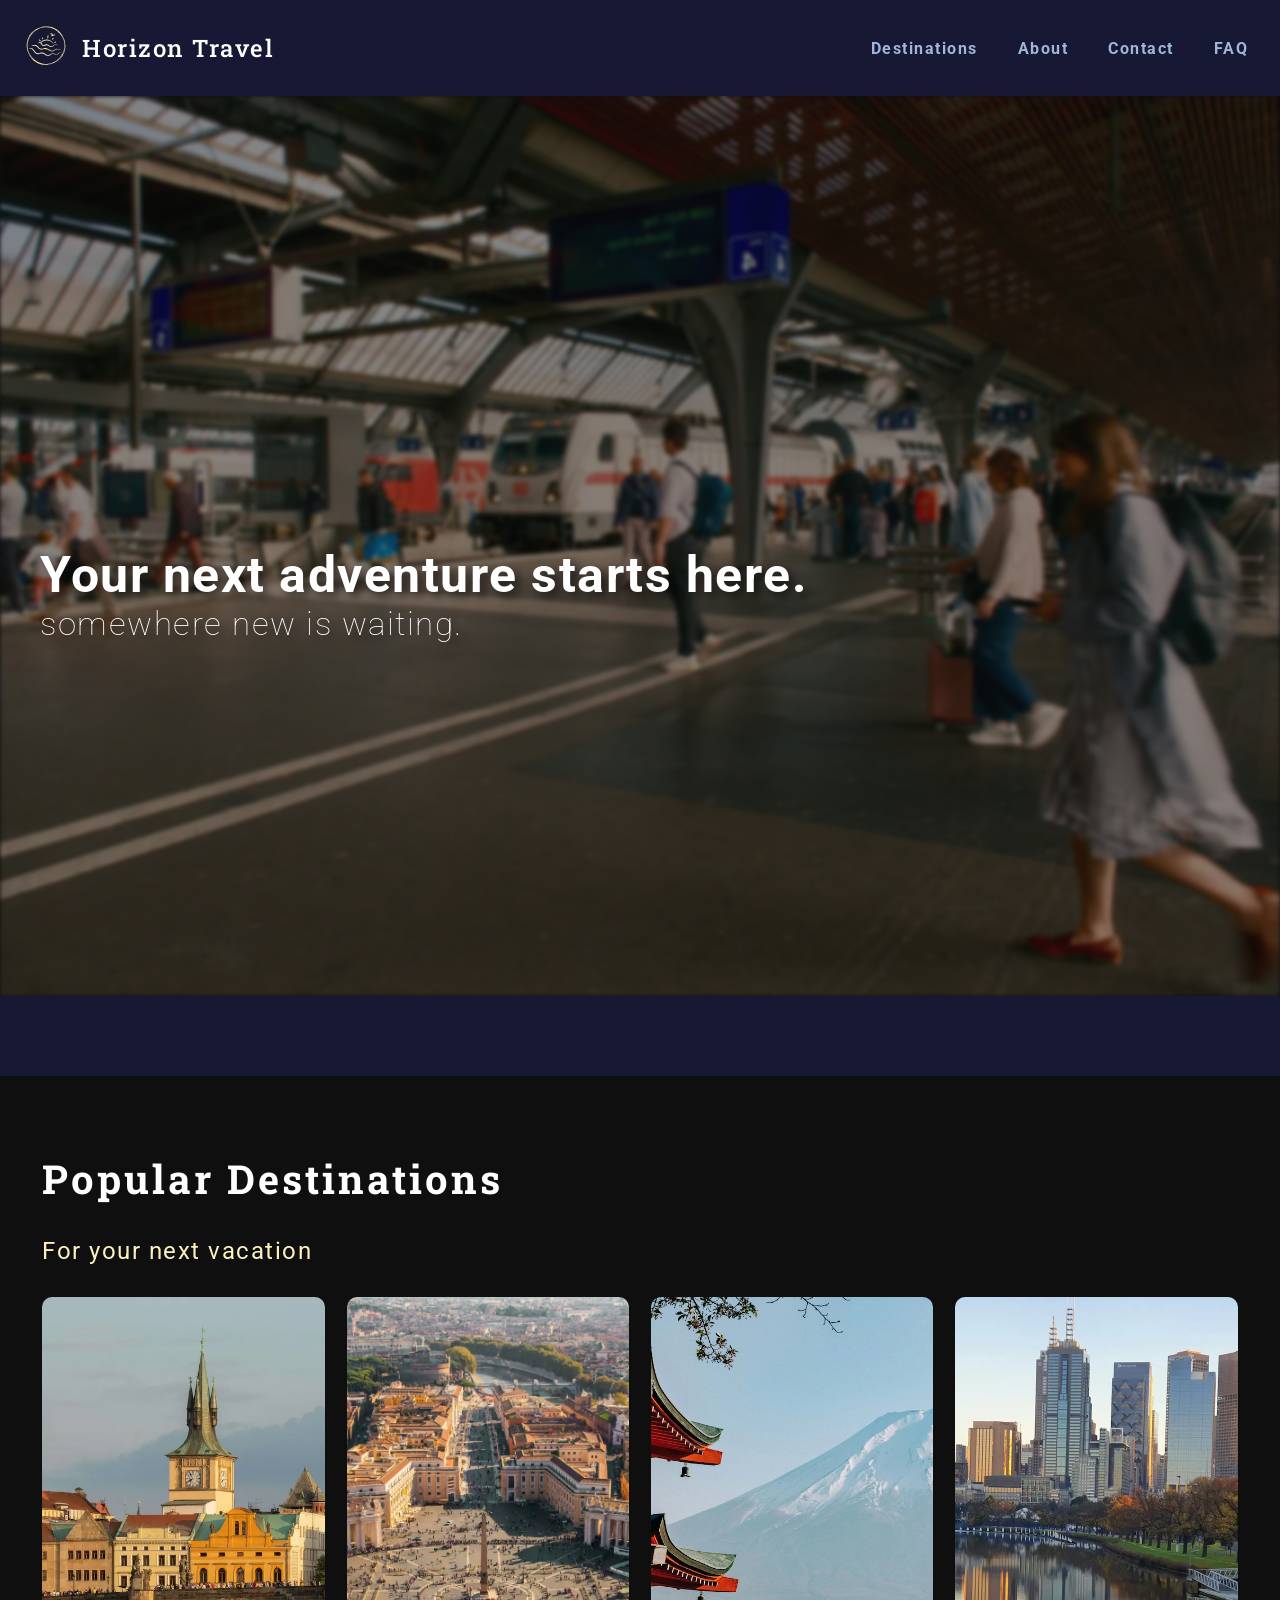
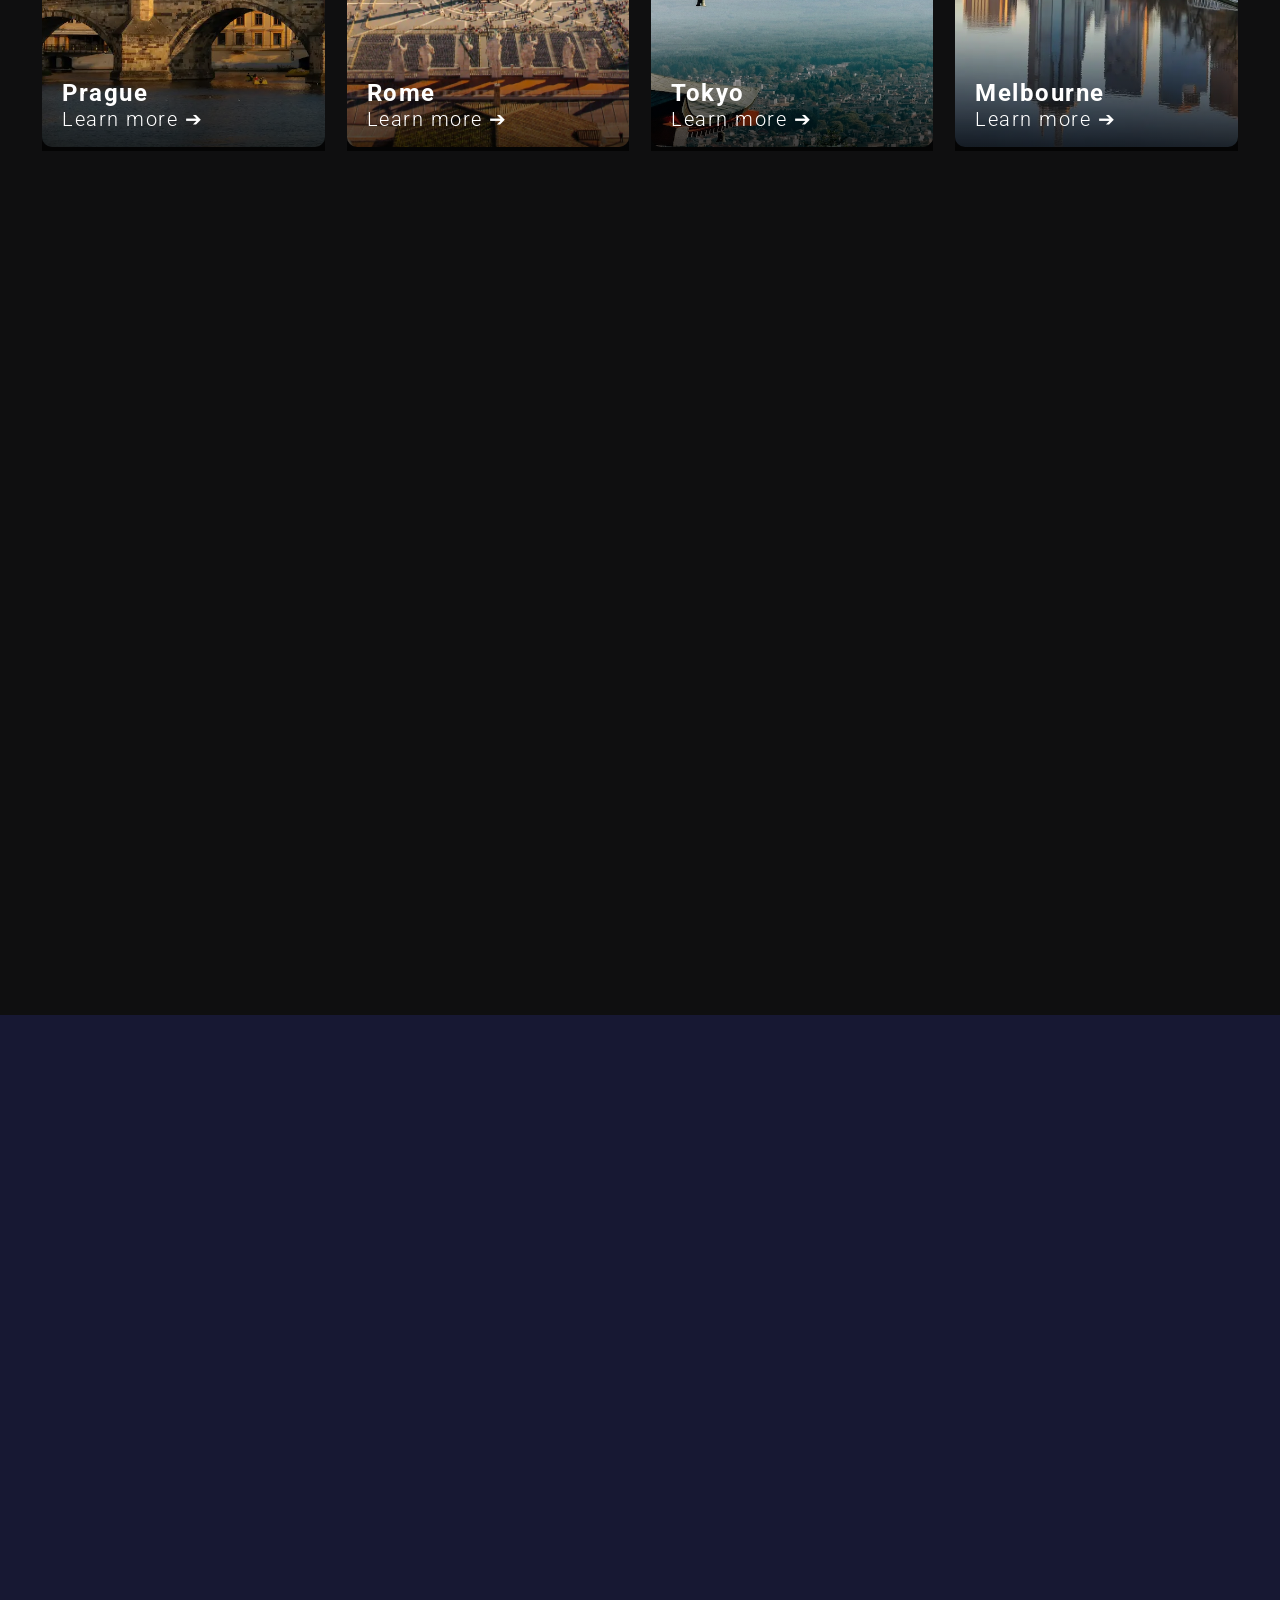
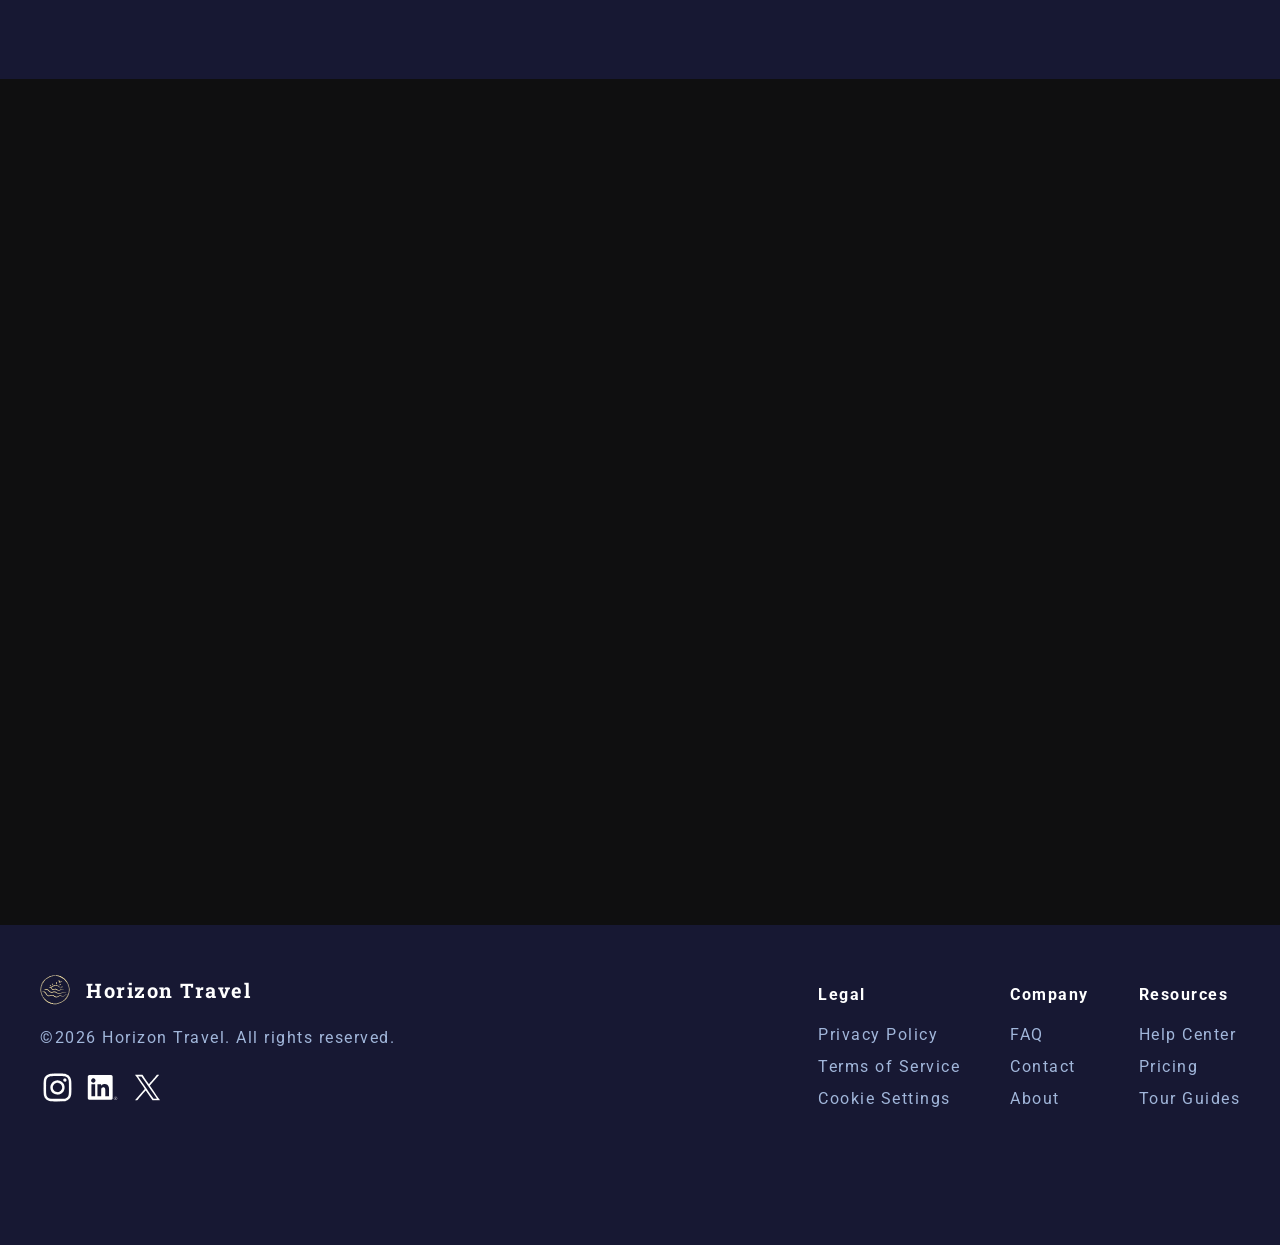
==== commit 345b5b17: "CSS cleanup, minor layout changes" ====
--- a/index.html
+++ b/index.html
@@ -160,21 +160,21 @@
         <div class="wwf-item">
           <img src="icons/book.svg" alt="Hotel booking">
           <div class="wwf-text">
-            <h5>Flight & Hotel Bookings</h5>
+            <p>Flight & Hotel Bookings</p>
             <p>Compare prices across different airlines and choose from a varied selection of hotels.</p>
           </div>
         </div>
         <div class="wwf-item">
           <img src="icons/guide.svg" alt="Tour guide">
           <div class="wwf-text">
-            <h5>Local tour guides</h5>
+            <p>Local tour guides</p>
             <p>Private or group excursions led by people who know the area best.</p>
           </div>
         </div>
         <div class="wwf-item">
           <img src="icons/insurance.svg" alt="Travel insurance">
           <div class="wwf-text">
-            <h5>Travel insurance</h5>
+            <p>Travel insurance</p>
             <p>Protection for cancellations, medical emergencies and lost luggage.</p>
           </div>
         </div>
@@ -272,7 +272,7 @@
 <div class="footer-links">
   <!--footer links-->    
   <div class="Legal">
-    <h5>Legal</h5>
+    <p>Legal</p>
     <ul class="wrapper">
       <li><a href="#privacy">Privacy Policy</a></li>
       <li><a href="#termsofservice">Terms of Service</a></li>
@@ -280,7 +280,7 @@
     </ul>
   </div>
   <div class="company">
-    <h5>Company</h5>
+    <p>Company</p>
     <ul class="wrapper">
       <li><a href="FAQ.html">FAQ</a></li>
       <li><a href="contact.html">Contact</a></li>
@@ -288,7 +288,7 @@
     </ul>
   </div>
   <div class="Resources">
-    <h5>Resources</h5>
+    <p>Resources</p>
     <ul class="wrapper">
       <li><a href="#help">Help Center</a></li>
       <li><a href="#pricing">Pricing</a></li>
--- a/CSS/main.css
+++ b/CSS/main.css
@@ -206,19 +206,15 @@
   height:auto;
 }
 
-.footer h4, h5 {
-  font-size:20px;
-}
-
 .footer h4 {
   font-family:'Roboto Slab';
+  font-size:1.25rem;
 }
 
 .footer-brand p {
   color: rgb(161, 182, 218);
   padding-left:20px;
   padding-top:20px;
-  font-size:16px;
 }
 
 .footer-links {
@@ -231,10 +227,13 @@
   margin:0;
 }
 
+.footer-links p {
+  font-weight: bold;
+}
 .footer-links div {
   display: flex;
   flex-direction: column;
-  gap: 7px;
+  gap: 5px;
 }
 
 .footer-links a {
@@ -367,16 +366,10 @@
     width:30px;
     height:auto;
   }
-  h1 {
-    font-size: 2.25rem;
-  }
-  h2 {
-    font-size: 1.75rem;
-  }
-
-  p {
-    font-size: 1rem;
-  }
+
+  h1 {font-size: 2.25rem;}
+  h2 {font-size: 1.75rem;}
+  p {font-size: 1rem;}
 
   section h2 {
     font-size:2rem;
@@ -400,8 +393,12 @@
 
   .footer-links{
     font-size: 1rem;
-  }
-   
+    padding-top:2rem;
+  }
+  
+  .footer h4 {
+    font-size:1rem;
+  }
   .socials{
     width:25px;
     height: 25px;
@@ -423,13 +420,8 @@
     font-size:12px;
   }
 
-  .footer-links h4{
-    font-size:1rem;
-  }
-
-  .footer-brand p{
-    font-size:12px;
-  }
+  .footer-links h4{font-size: 1rem;}
+  .footer-brand p{font-size: 12px;}
 
   section h2 {
     font-size:1.5rem;
--- a/CSS/styles.css
+++ b/CSS/styles.css
@@ -14,7 +14,7 @@
   height: 100%;
   object-fit: cover; 
   filter: blur(2px);
-  opacity: 40%;
+  opacity: 0.5;
   z-index: 1;
 }
 
@@ -28,7 +28,7 @@
   padding: 0 40px; 
   z-index: 2;   
 }
-/*destionations section*/
+/*popular destinations*/
 .destinations-grid {
   display: grid;
   grid-template-columns: repeat(4, 1fr);
@@ -88,7 +88,6 @@
   font-weight: bold;
   text-decoration: none;
   color: white;
-  text-decoration: none;
 }
 
 .card-text a {
@@ -96,7 +95,7 @@
   font-size: 1.25rem;
 }
 
-/*trip section*/
+/*trip highlights*/
 .gallery-wrapper {
   position: relative;
   margin-inline: auto;
@@ -157,13 +156,14 @@
   border-radius: 100%;
   border-style: none;
   background-color:rgba(255, 255, 255, 0.5);
+  cursor: pointer;
 }
 
 .dot.active {
   background: white;
 }
 
-/*what we offer section*/
+/*what we offer*/
 .wwf {
   background-color: rgba(23, 24, 51, 1);
 }
@@ -207,14 +207,15 @@
   text-align: left;   
 }
 
-.wwf h5 {
-  font-size: 20px;
-  margin: 0 0 12px 0;
+.wwf-text p:first-child {
+  font-size:1.25rem;
+  margin: 10px 0;
+  color:white;
+  font-weight: bold;
 }
 
 .wwf p {
   color: rgb(161, 182, 218);
-  margin: 0;
 }
 
 .wwf-img {
@@ -256,7 +257,7 @@
   margin: 0;
 }
 .review-card p {
-  flex: 1 1;
+  flex: 1 1 auto;
   margin:0;
   padding: 10px 0;
   color: rgba(255, 255, 255, 0.8);
@@ -285,7 +286,6 @@
     max-height: 900px;
   }
 
-  /*destinations section*/
   .destinations-section{
     margin-bottom: 0;
     padding-bottom:0;
@@ -308,9 +308,6 @@
     font-size:1rem;
   }
 
-  /*trip section*/
-
-  /*wwf-section*/
   .wwf {
     padding:1rem 0;
     margin:0;
@@ -353,13 +350,10 @@
 
   .wwf-text {
     text-align: center;
-    width: 100%;
-    max-width: 100%;
-    height: 100%;
-  }
+  }
+  
   .wwf p {
     font-size: 14px;
-    min-width: 0;
   }
 
   .wwf-img {
@@ -388,7 +382,7 @@
   }
 
   .review-card p {
-    flex:0;
+    flex: none;
   }
 }
 
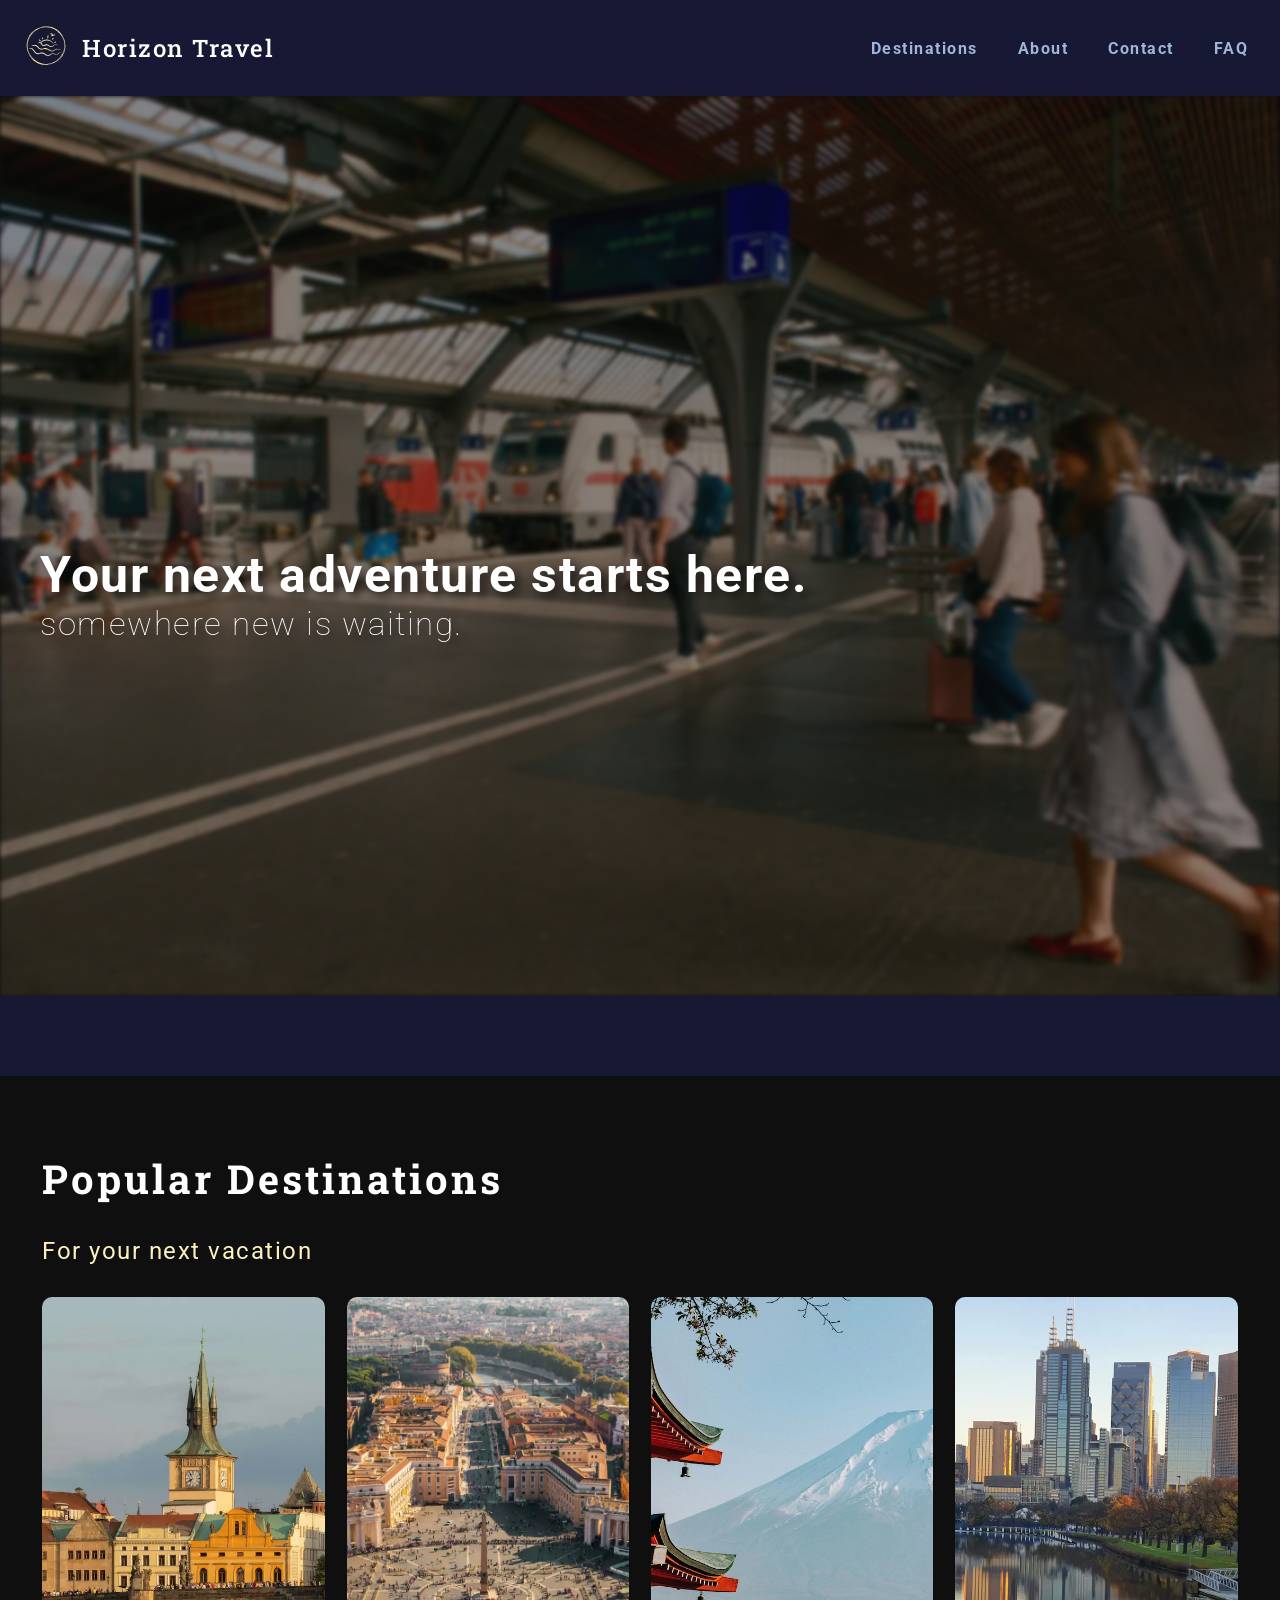
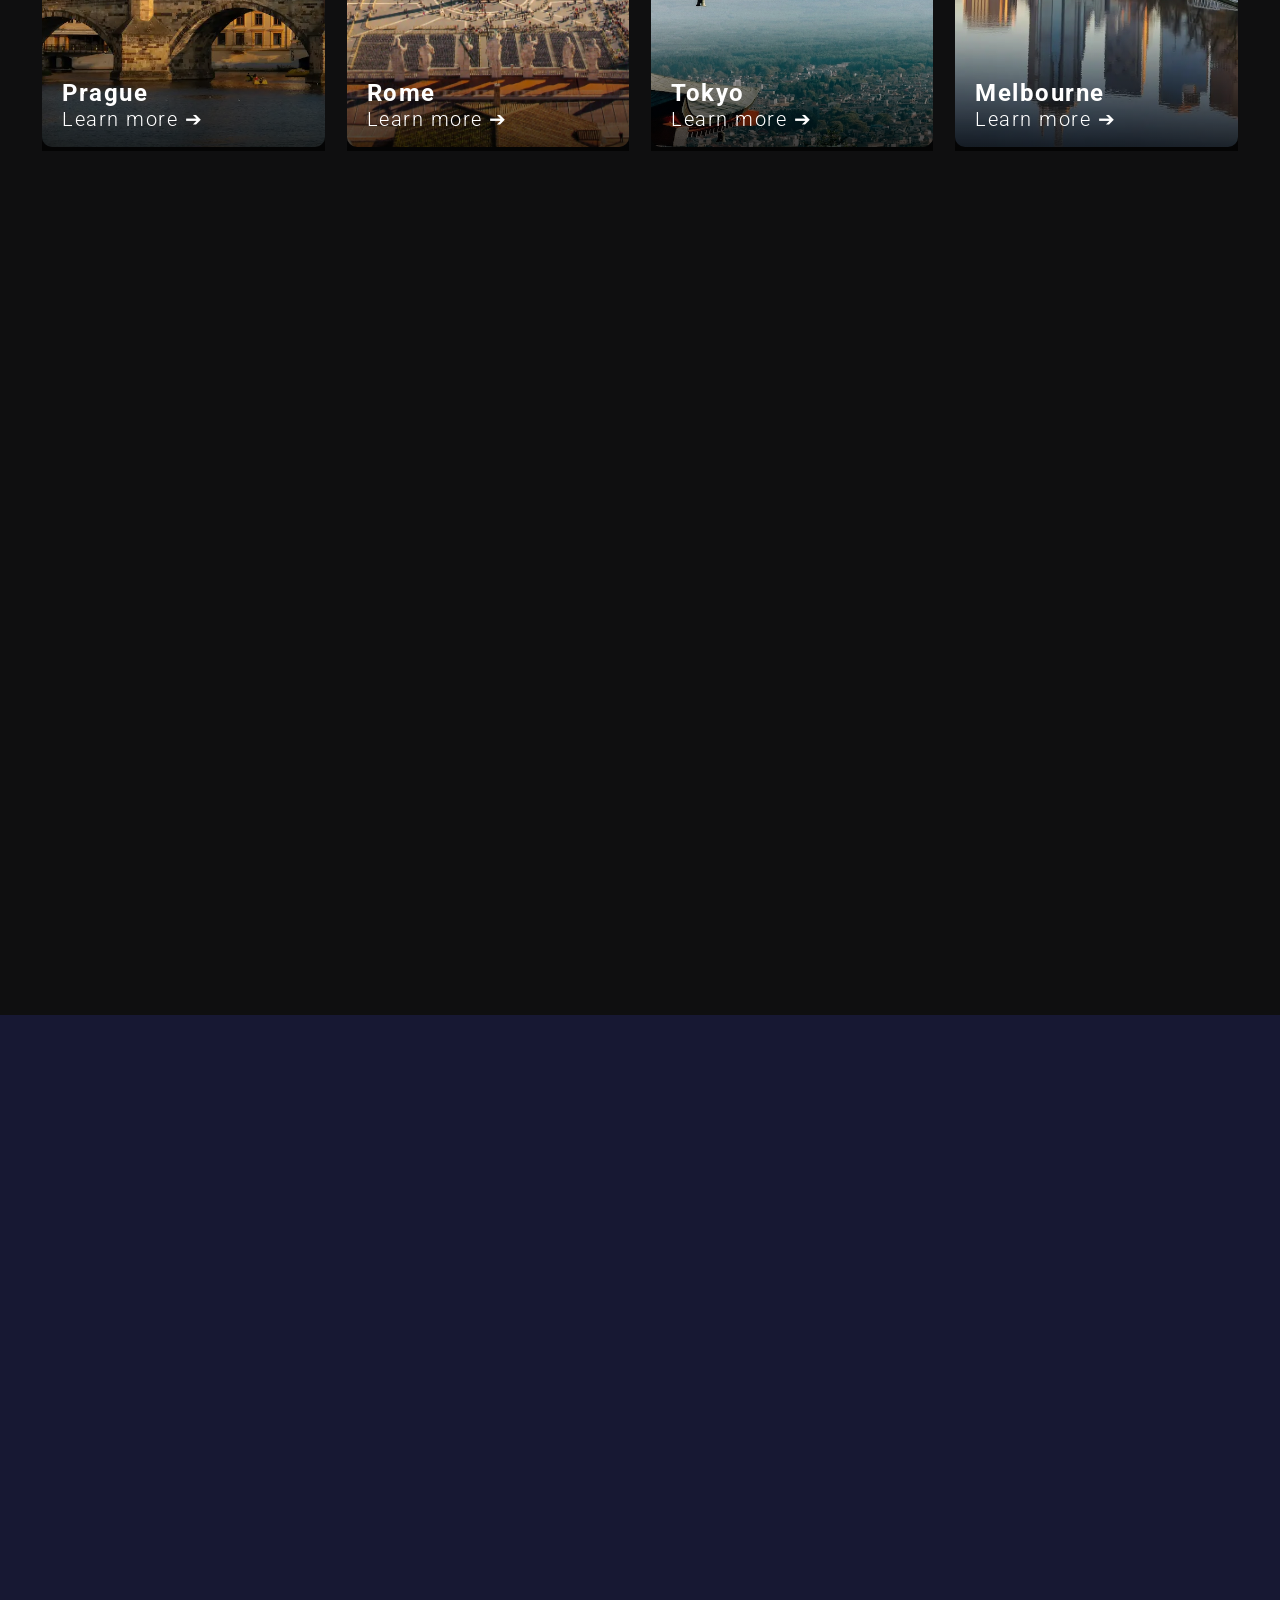
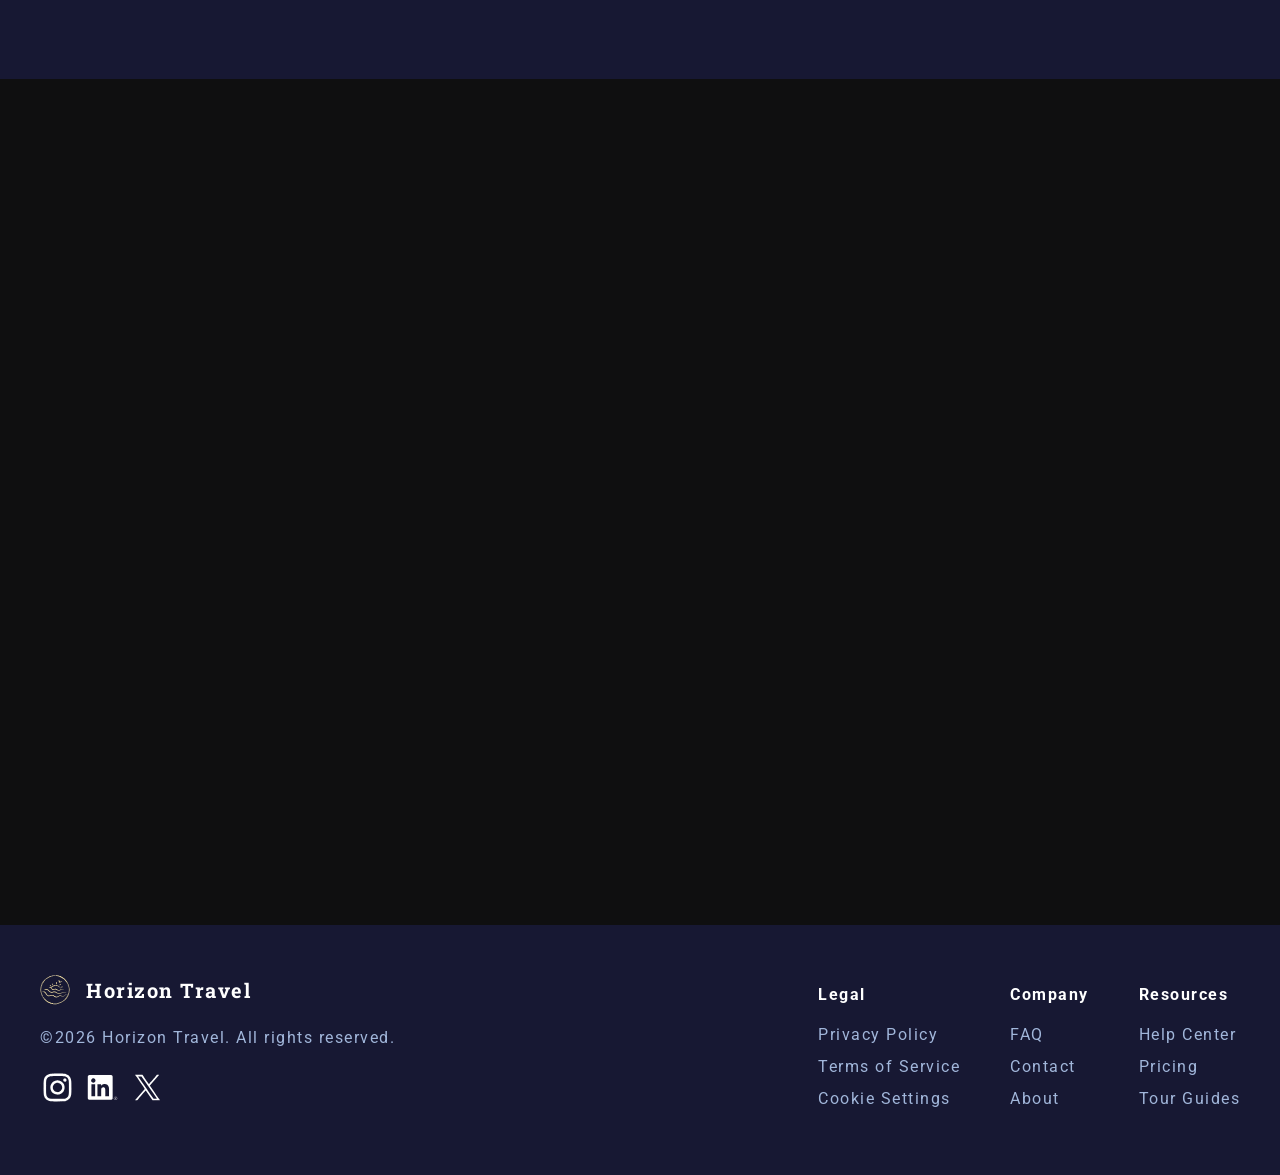
==== commit e6ee5b8e: "Refactor 'what we offer' section" ====
--- a/index.html
+++ b/index.html
@@ -151,35 +151,35 @@
     </div>
   </section>
   <!--what we offer section-->
-  <section class="wwf">
+  <section class="wwo">
     <div class="heading reveal">
-    <h2 class="wwf-title">What we offer</h2>
-    </div>
-    <div class="wwf-content reveal">
-      <div class="wwf-icons">
-        <div class="wwf-item">
+    <h2 class="wwo-title">What we offer</h2>
+    </div>
+    <div class="wwo-content reveal">
+      <div class="wwo-icons">
+        <div class="wwo-item">
           <img src="icons/book.svg" alt="Hotel booking">
-          <div class="wwf-text">
-            <p>Flight & Hotel Bookings</p>
+          <div class="wwo-text">
+            <p>Flight & hotel bookings</p>
             <p>Compare prices across different airlines and choose from a varied selection of hotels.</p>
           </div>
         </div>
-        <div class="wwf-item">
+        <div class="wwo-item">
           <img src="icons/guide.svg" alt="Tour guide">
-          <div class="wwf-text">
+          <div class="wwo-text">
             <p>Local tour guides</p>
             <p>Private or group excursions led by people who know the area best.</p>
           </div>
         </div>
-        <div class="wwf-item">
+        <div class="wwo-item">
           <img src="icons/insurance.svg" alt="Travel insurance">
-          <div class="wwf-text">
+          <div class="wwo-text">
             <p>Travel insurance</p>
             <p>Protection for cancellations, medical emergencies and lost luggage.</p>
           </div>
         </div>
       </div> 
-      <div class="wwf-img">
+      <div class="wwo-img">
         <img src="images/bus-wwf.webp" alt="People on a bus tour">
       </div>
     </div>
--- a/CSS/main.css
+++ b/CSS/main.css
@@ -175,7 +175,7 @@
 /*footer*/
 .footer {
   background-color: rgba(23, 24, 51, 1);
-  min-height: 320px;
+  min-height: fit-content;
   padding: 30px 20px;
 }
 
--- a/CSS/styles.css
+++ b/CSS/styles.css
@@ -164,16 +164,16 @@
 }
 
 /*what we offer*/
-.wwf {
+.wwo {
   background-color: rgba(23, 24, 51, 1);
 }
 
-.wwf-title {
+.wwo-title {
   text-align: center;
   margin-bottom:6rem;
 }
 
-.wwf-content {
+.wwo-content {
   display: grid;
   grid-template-columns: repeat(auto-fit, minmax(320px, 1fr));
   gap: 3rem;
@@ -181,57 +181,57 @@
   align-items: center;
 }
 
-.wwf-icons {
+.wwo-icons {
   display: flex;
   flex-direction: column;
   gap:clamp(60px, calc(-6.667px + 5.556vw), 100px);
 }
 
-.wwf-item {
+.wwo-item {
   display: flex;
   align-items: center;  
   gap: 20px;
 }
 
-.wwf-item img,
-.wwf-item svg {
+.wwo-item img,
+.wwo-item svg {
   width: 60px;
   height: 60px;
   flex-shrink: 0; 
   object-fit: contain;
 }
 
-.wwf-text {
+.wwo-text {
   display: flex;
   flex-direction: column;
   text-align: left;   
 }
 
-.wwf-text p:first-child {
+.wwo-text p:first-child {
   font-size:1.25rem;
   margin: 10px 0;
   color:white;
   font-weight: bold;
 }
 
-.wwf p {
+.wwo p {
   color: rgb(161, 182, 218);
 }
 
-.wwf-img {
-  display: flex;
-  height: 100%;
-  width: 100%;
-}
-
-.wwf-img img {
+.wwo-img {
+  display: flex;
+  height: 100%;
+  width: 100%;
+}
+
+.wwo-img img {
   width: 100%;
   height: 100%;
   max-height: 500px;
   object-fit: cover;
   border-radius: 10px;
 }
-/*reviews section*/
+/*reviews*/
 .reviews-grid {
   display: grid;
   grid-template-columns: repeat(auto-fit, minmax(260px, 1fr));
@@ -291,111 +291,57 @@
     padding-bottom:0;
   }
 
-  .destinations-grid {
-    grid-template-columns: repeat(1, 1fr); 
-
-  }
-
-  .destinations-grid img {
-    max-height: 250px;
-  }
-
-  .card-text h4 {
-    font-size:1.25rem;
-  }
-
-  .card-text a {
-    font-size:1rem;
-  }
-
-  .wwf {
+  .destinations-grid {grid-template-columns: repeat(1, 1fr);}
+  .destinations-grid img {max-height: 250px;}
+
+  .card-text h4 {font-size: 1.25rem;}
+  .card-text a {font-size: 1rem;}
+
+  .wwo {
     padding:1rem 0;
     margin:0;
   }
 
-  .wwf-title {
+  .wwo-title {
     padding-top:2rem;
     margin-bottom:2rem;
   }
 
-  .wwf-content {
+  .wwo-content {
     display:flex;
     align-items: flex-start;
     width: 100%;
     flex-wrap: wrap;
-    gap:0px;
+    gap:1rem;
     margin: 40px auto;
   }
 
-  .wwf-icons {
-    display: contents; 
-  }
-
-  .wwf-icons img{
+  .wwo-icons {display: contents;}
+  .wwo-text p{font-size: 1rem;}
+  .wwo-item {padding: 20px 40px;}
+
+  .wwo-icons img{
     max-width:50px;
     margin: 0 auto 10px auto;
   }
 
-  .wwf-item {
-    display: flex;              
-    align-items: center;  
-    justify-content: center;      
-    flex-direction: column;
-    flex: 0 1 calc(100% / 3);
-    max-width: calc(100% / 3);
-    min-width: 0;
-    padding:10px;
-    gap:0px;
-  }
-
-  .wwf-text {
-    text-align: center;
-  }
-  
-  .wwf p {
-    font-size: 14px;
-  }
-
-  .wwf-img {
-    width: 100%;
-    display: flex;
+  .wwo-img {
     justify-content: center;
-    padding: 0;
-  }
-
-  .wwf-img img {
-    width: 90%;
-    max-width: 400px;
-    height: auto;
-    border-radius: 10px;
-  }
-
-  /*reviews*/
+    padding:0 40px;
+  }
+
   .reviews-grid {
     display: grid;
     grid-template-columns: 1fr;
     height:auto; 
   }
 
-  .review-card {
-    min-height: auto;   
-  }
-
-  .review-card p {
-    flex: none;
-  }
+  .review-card {min-height: auto;}
+  .review-card p {flex: none;}
 }
 
  @media (max-width: 480px) {
   .home{
     max-height: 700px;
   }
-
-  .wwf h5, .wwf p{
-    font-size:12px;
-  }
-
-  .wwf-icons{
-    max-width: 40px;
-  }
 }
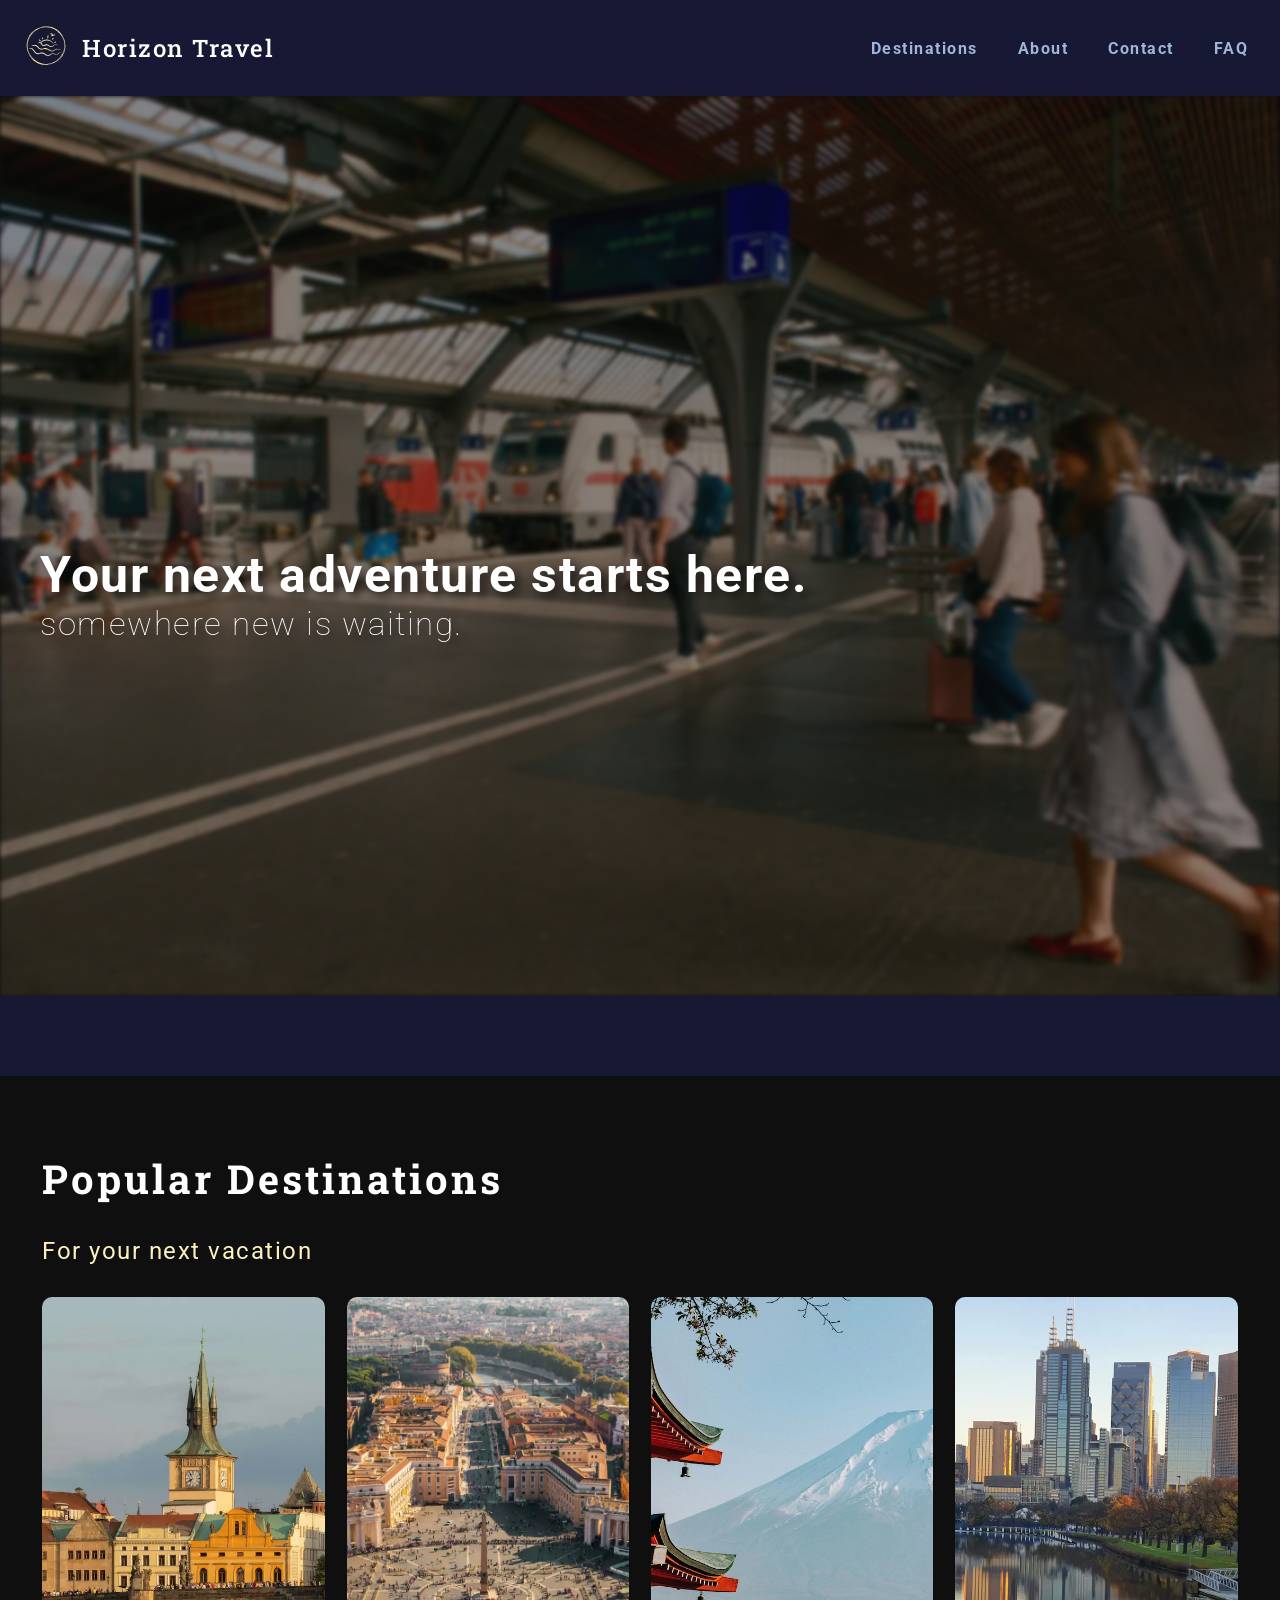
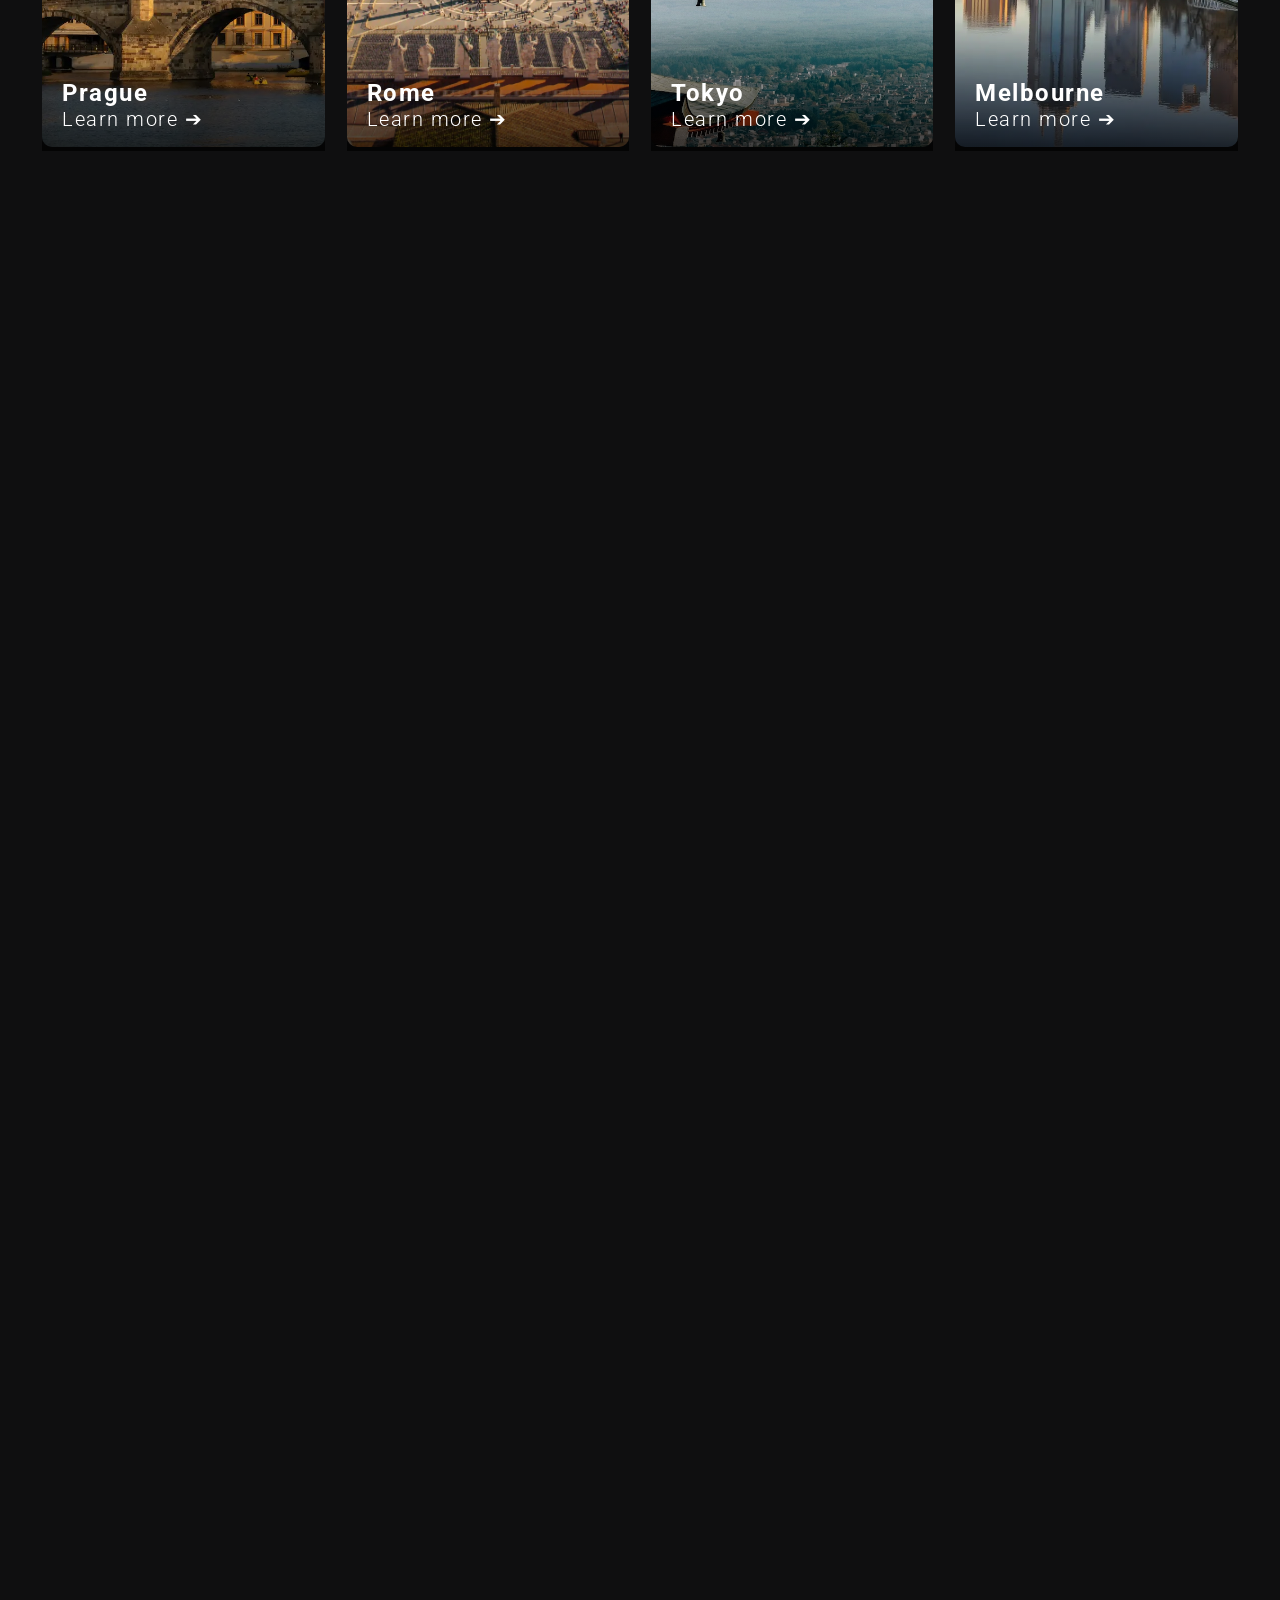
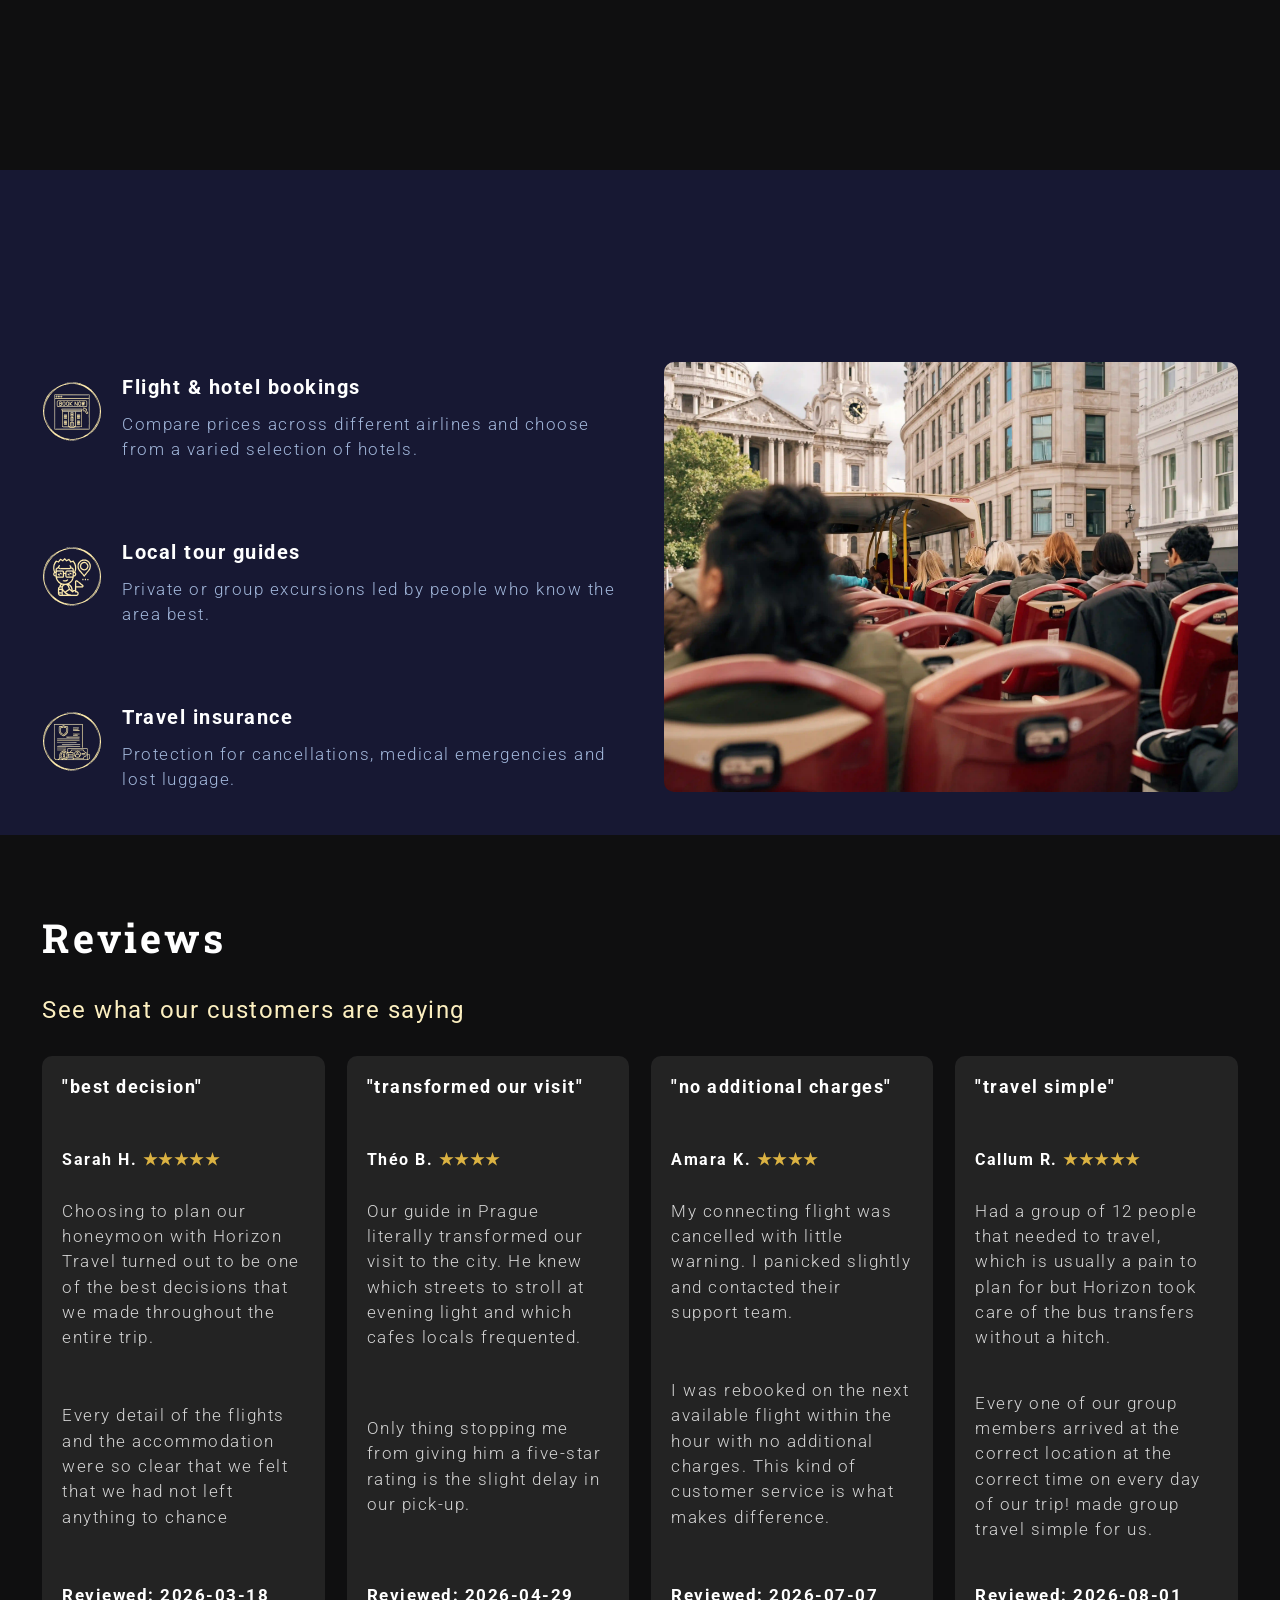
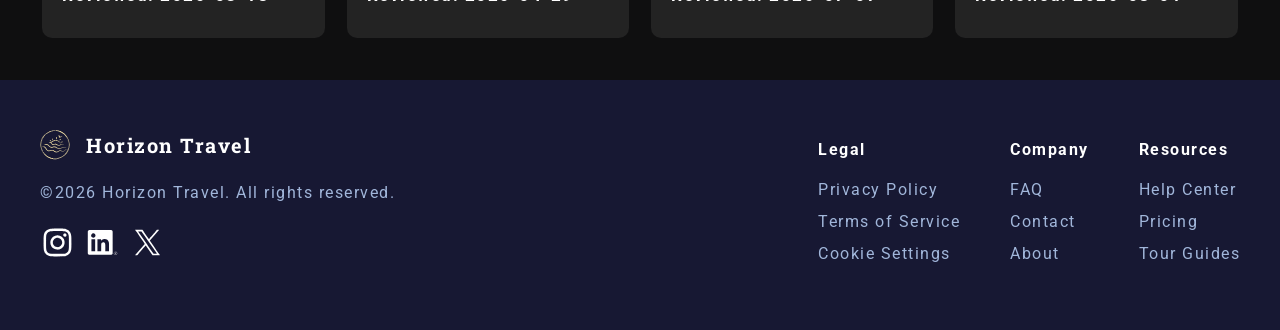
==== commit 872e58d3: "Add vacation section to home - Use existing destination cards for layout" ====
--- a/index.html
+++ b/index.html
@@ -76,6 +76,43 @@
     </div>
   </div>
   </section>
+  <!--vacation section-->
+  <section class="vacation-section">
+    <div class="heading reveal">
+    <h2>Trending vacation spots</h2>
+    <h3>Seasonal picks</h3>
+    </div>
+    <div class="destinations-grid reveal">
+      <div class="card-item">
+      <img src="images/card-item1.webp" alt="Isla Palms Resort">
+      <div class="card-text">
+        <h4>Isla Palms Resort</h4>
+        <a href="#" aria-label="Learn more about Isla Palms Resort">Learn more ➔</a>
+      </div>
+    </div>
+      <div class="card-item">
+      <img src="images/card-item2.webp" alt="Canopy Villa">
+      <div class="card-text">
+        <h4>Canopy Villa</h4>
+        <a href="#" aria-label="Learn more about Canopy Villa">Learn more ➔</a>
+      </div>
+    </div>
+      <div class="card-item">
+      <img src="images/card-item3.webp" alt="Marble Terrace"> 
+      <div class="card-text">
+        <h4>Marble Terrace</h4>
+        <a href="#" aria-label="Learn more about Marble Terrace">Learn more ➔</a>
+      </div>
+    </div>
+      <div class="card-item">
+      <img src="images/card-item4.webp" alt="Courtyard Hotel">
+      <div class="card-text">
+        <h4>Courtyard Hotel</h4>
+        <a href="#" aria-label="Learn more about Courtyard Hotel">Learn more ➔</a>
+      </div>
+    </div>
+  </div>
+  </section>
   <!--trip section-->
   <section>
     <div class="heading reveal">
--- a/CSS/styles.css
+++ b/CSS/styles.css
@@ -106,7 +106,7 @@
 .tripimg {
   flex: 0 0 50%;
   width: 50%;
-  height: 450px; 
+  height: stretch; 
   object-fit: cover;
   border-radius: 10px;
 }
@@ -118,12 +118,11 @@
 
 .trip-p p {
   padding-bottom: 1.5rem;
-  font-size: clamp(16px, 1vw, 22px);
+  margin-bottom: auto;
 }
 .trip-p p:first-child,
 .trip-p p:last-child {
   font-weight: bold;
-  font-size: clamp(18px, 1vw, 24px);
 }
 
 .slides {
@@ -140,6 +139,7 @@
   height: 100%;
   display: flex;
   transition: transform 1s ease;
+  gap:40px;
 }
 
 .dots{ 
@@ -297,6 +297,25 @@
   .card-text h4 {font-size: 1.25rem;}
   .card-text a {font-size: 1rem;}
 
+  .slides {
+    flex-direction: column;
+    gap: 1.5rem;
+  }
+
+  .tripimg {
+    width: 100%;
+    height: auto;
+    aspect-ratio: 4 / 3;
+  }
+
+  .dots {
+    margin-top: 1.5rem;
+  }
+
+  .dot {
+    width: 12px;
+    height: 12px;
+  }
   .wwo {
     padding:1rem 0;
     margin:0;
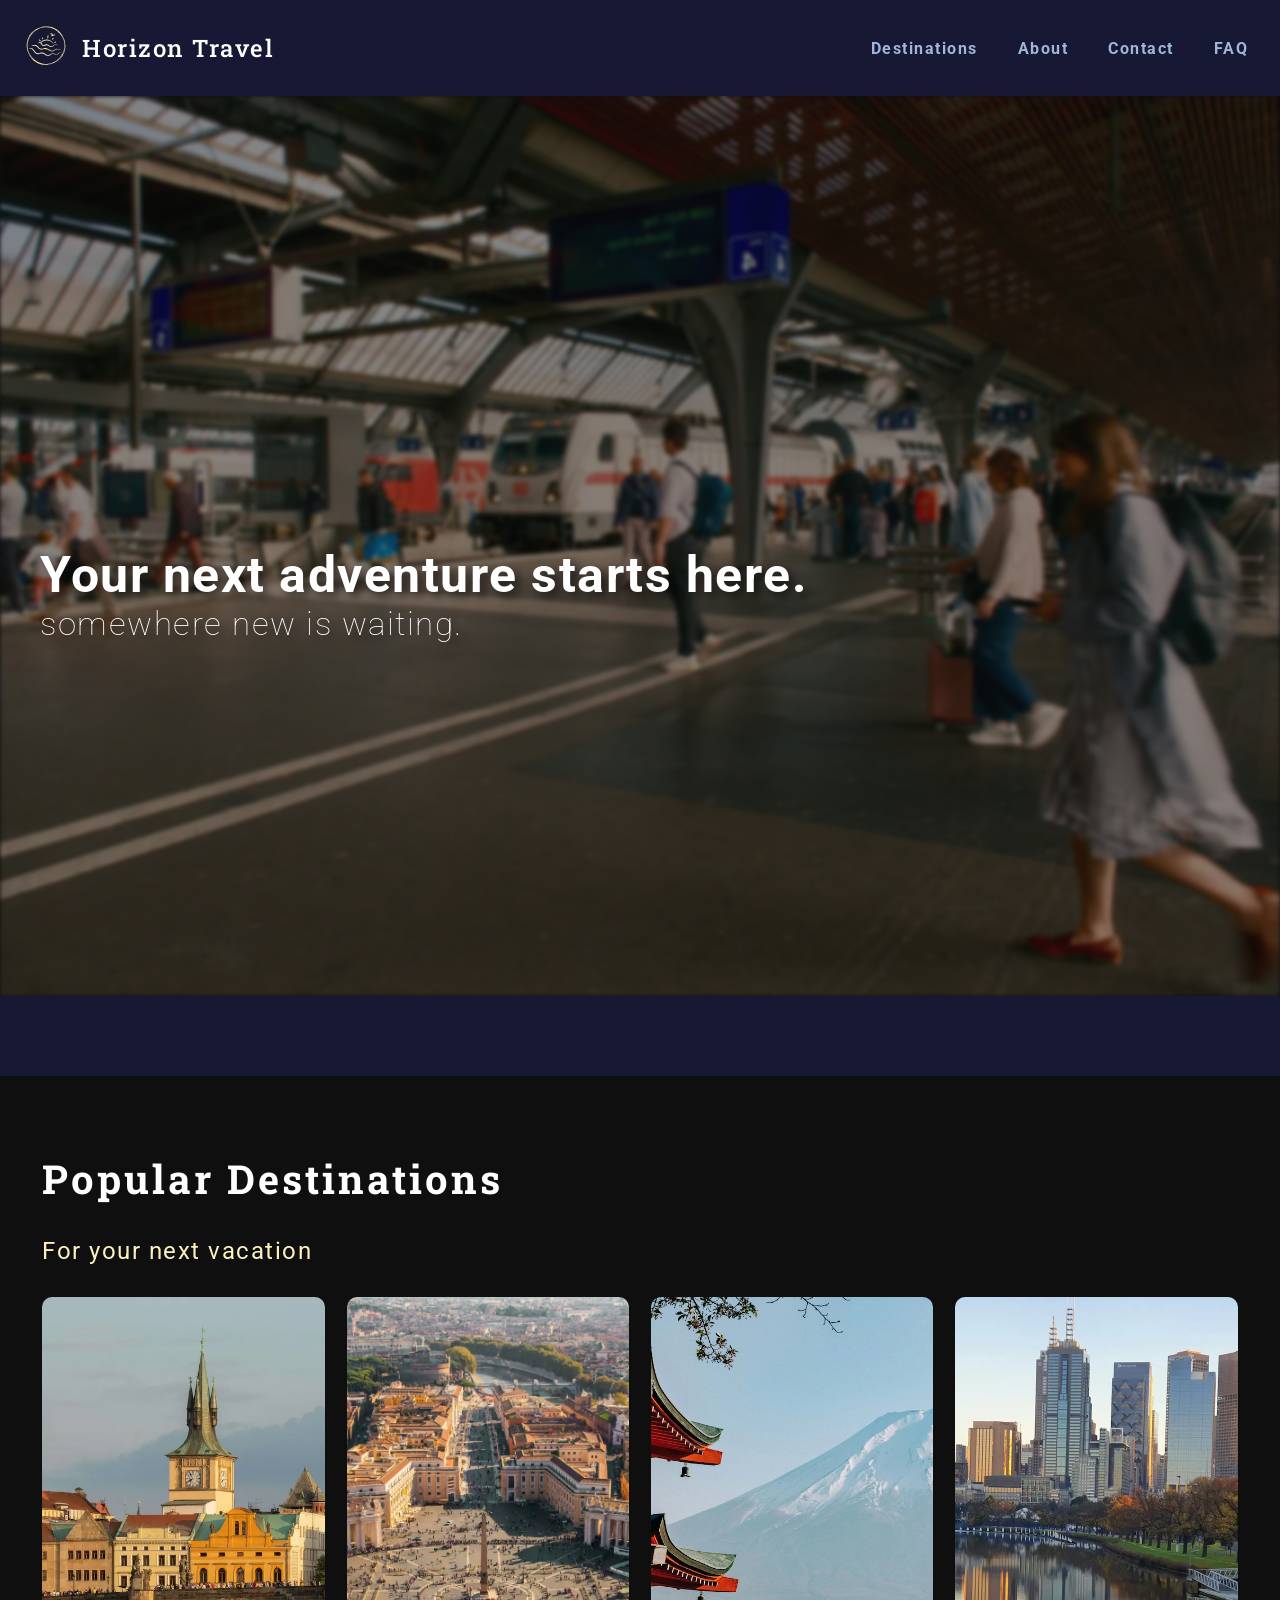
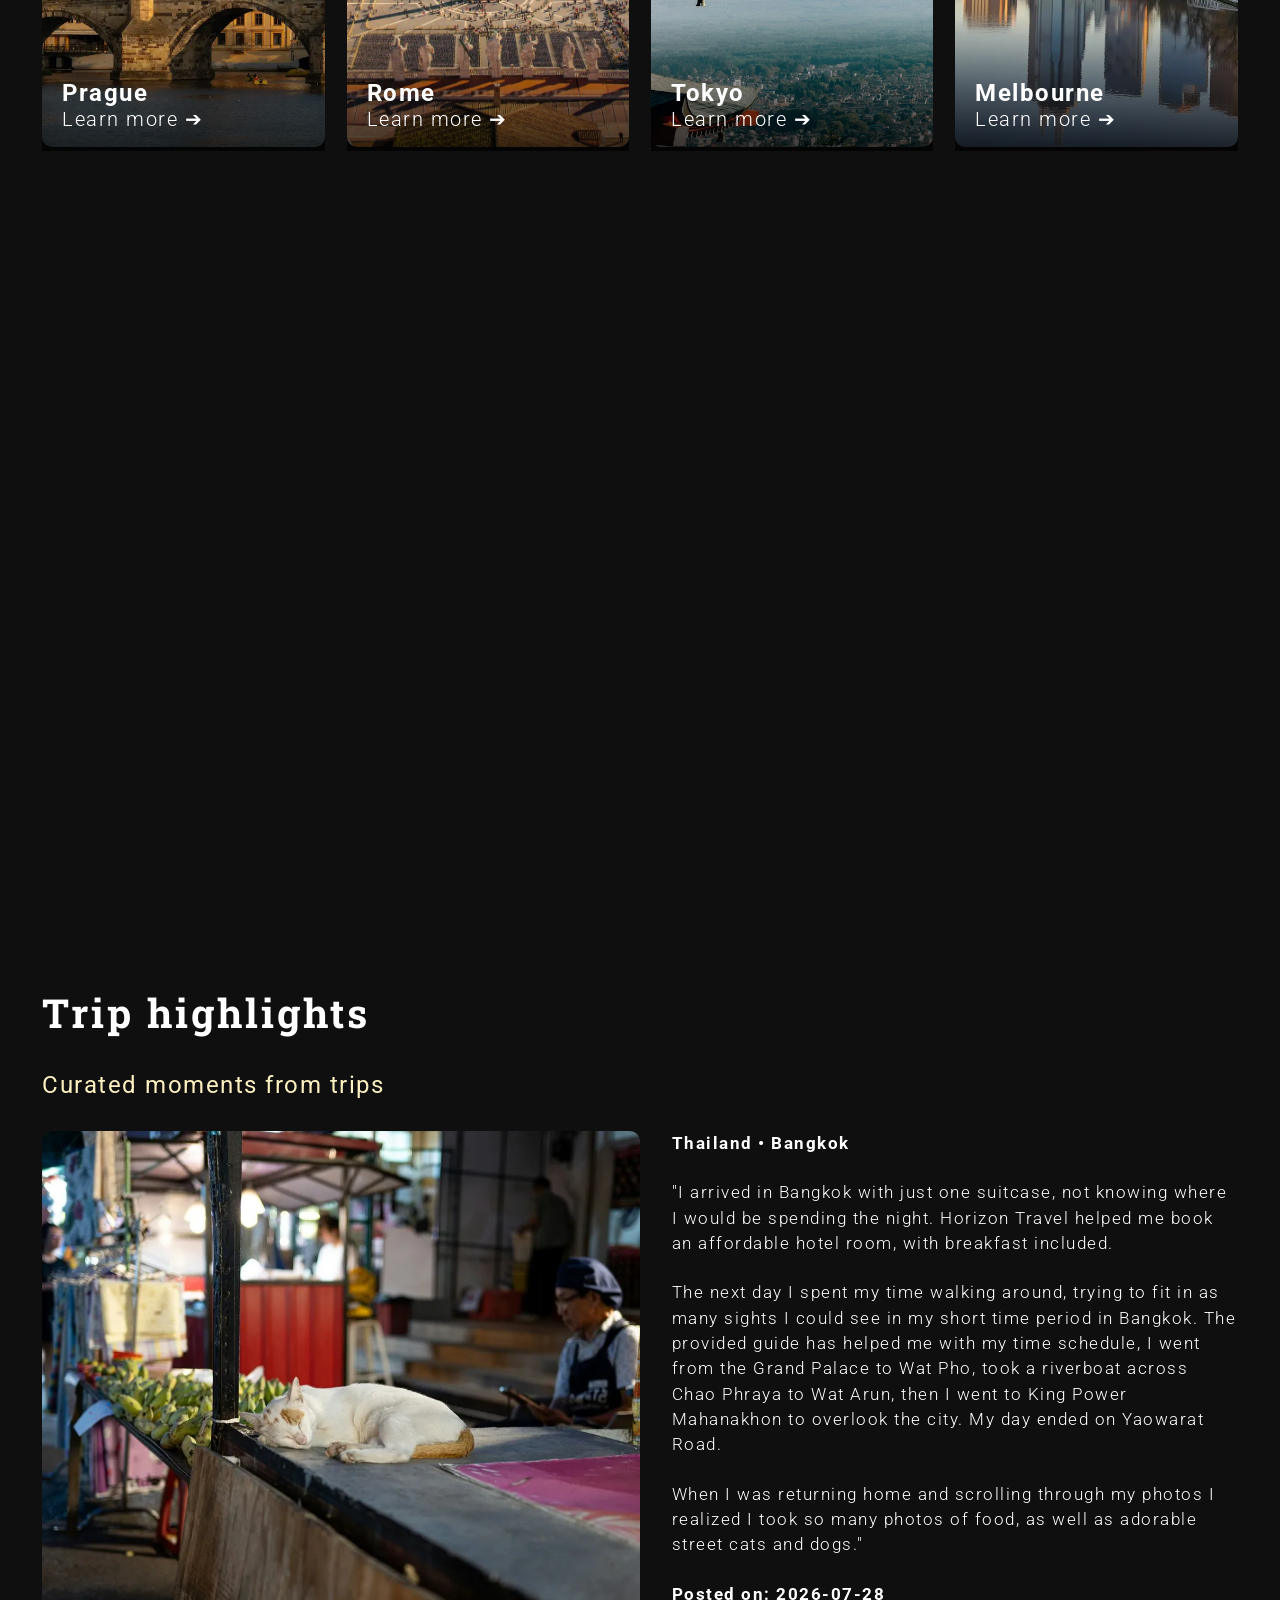
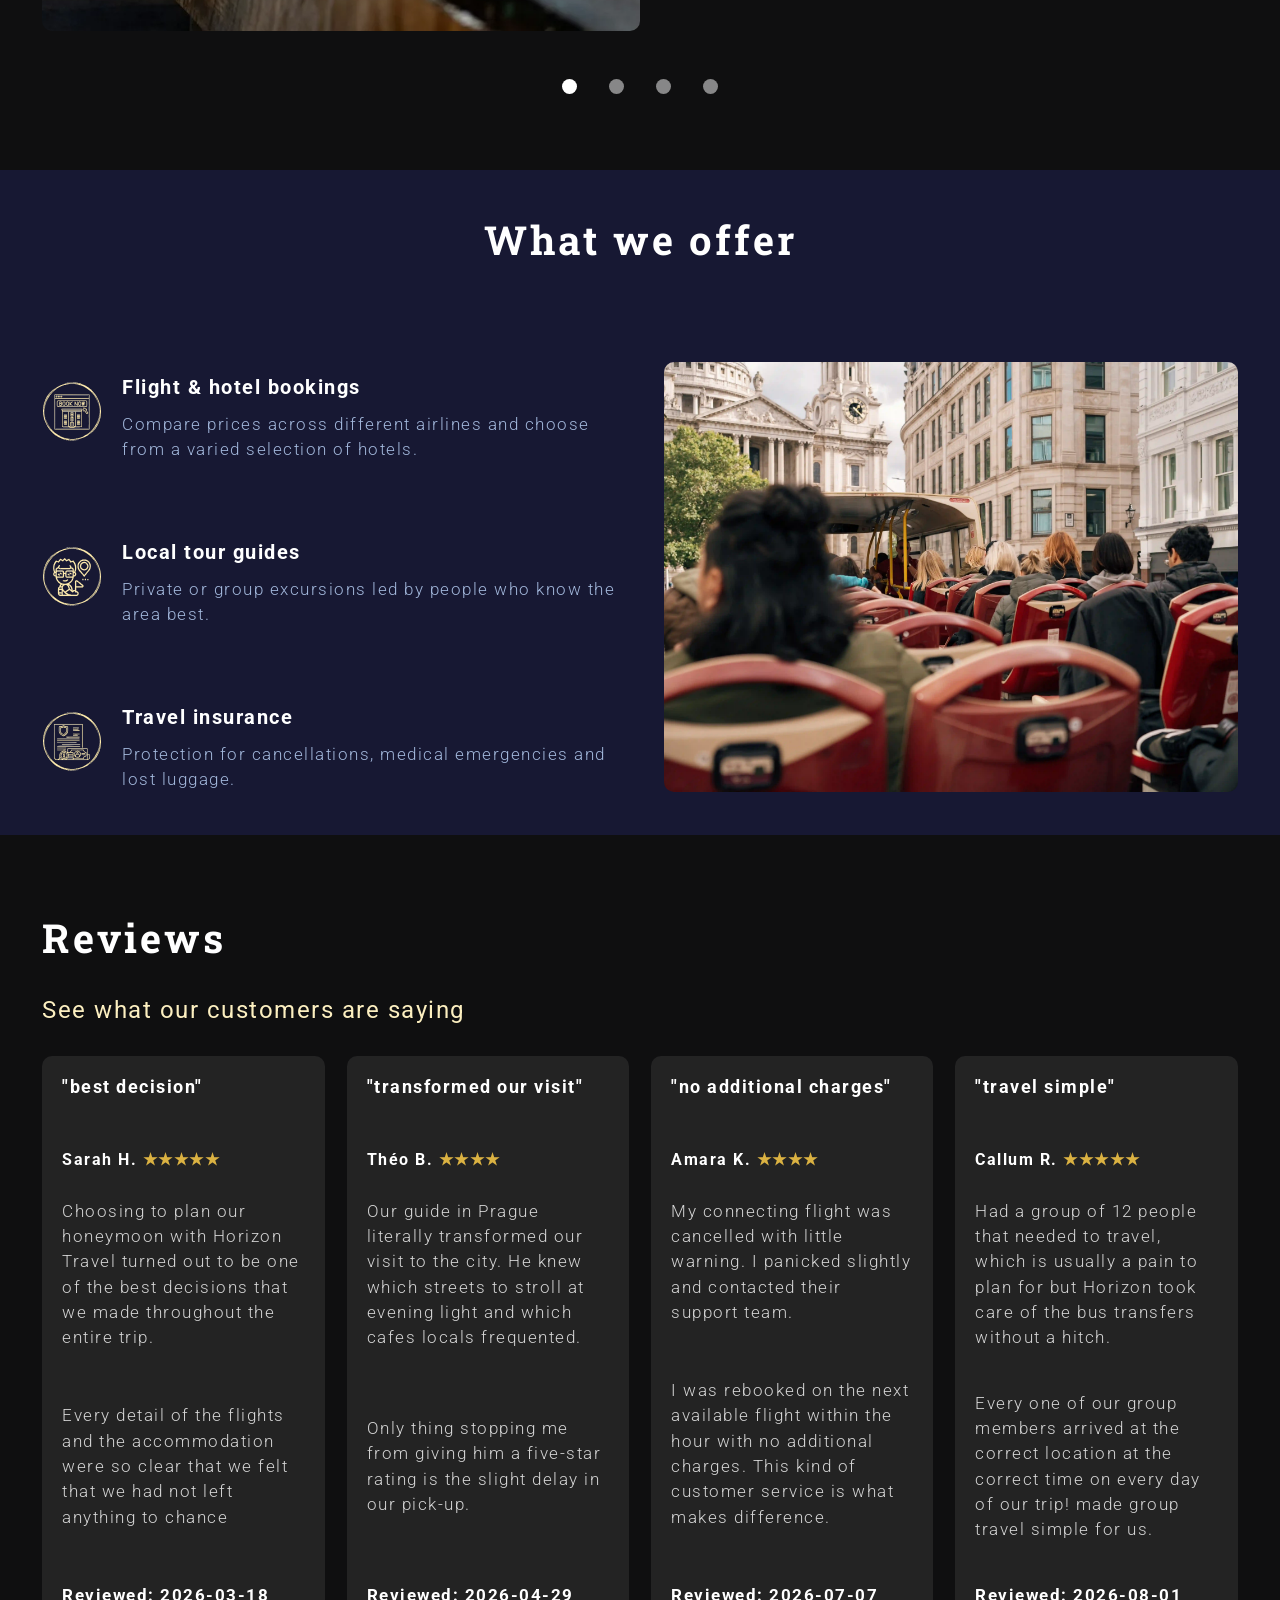
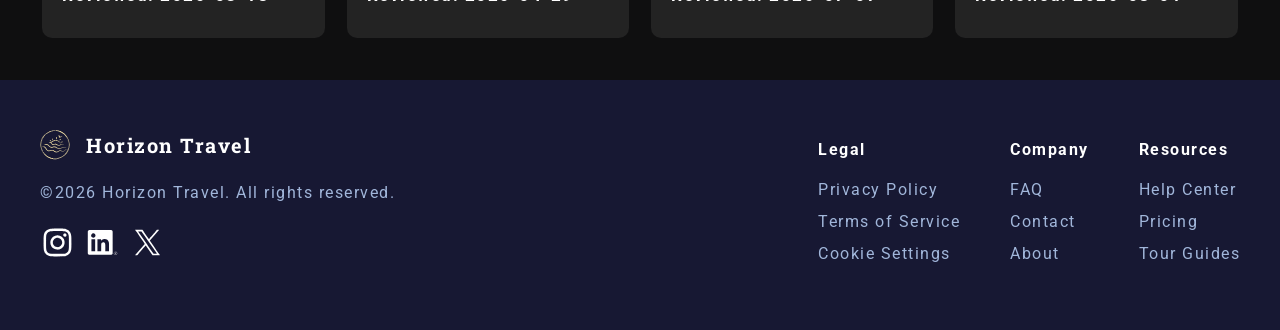
==== commit 21d32b49: "Rename prague guide files to sample guide" ====
--- a/index.html
+++ b/index.html
@@ -5,7 +5,7 @@
   <meta name="viewport" content="width=device-width, initial-scale=1.0">
   <title>Horizon Travel</title>
   <script src="JS/script.js" defer></script>
-  <script src="JS/prague-guide.js" defer></script>
+  <script src="JS/sample-guide.js" defer></script>
   <link rel="stylesheet" href="CSS/main.css">
   <link rel="stylesheet" href="CSS/styles.css">
   <link rel="icon" href="icons/horizon-logo.svg">
@@ -50,7 +50,7 @@
       <img src="images/prague.webp" alt="Prague">
       <div class="card-text">
         <h4>Prague</h4>
-        <a href="prague-guide.html" aria-label="Learn more about Prague">Learn more ➔</a>
+        <a href="sample-guide.html" aria-label="Learn more about Prague">Learn more ➔</a>
       </div>
     </div>
       <div class="card-item">
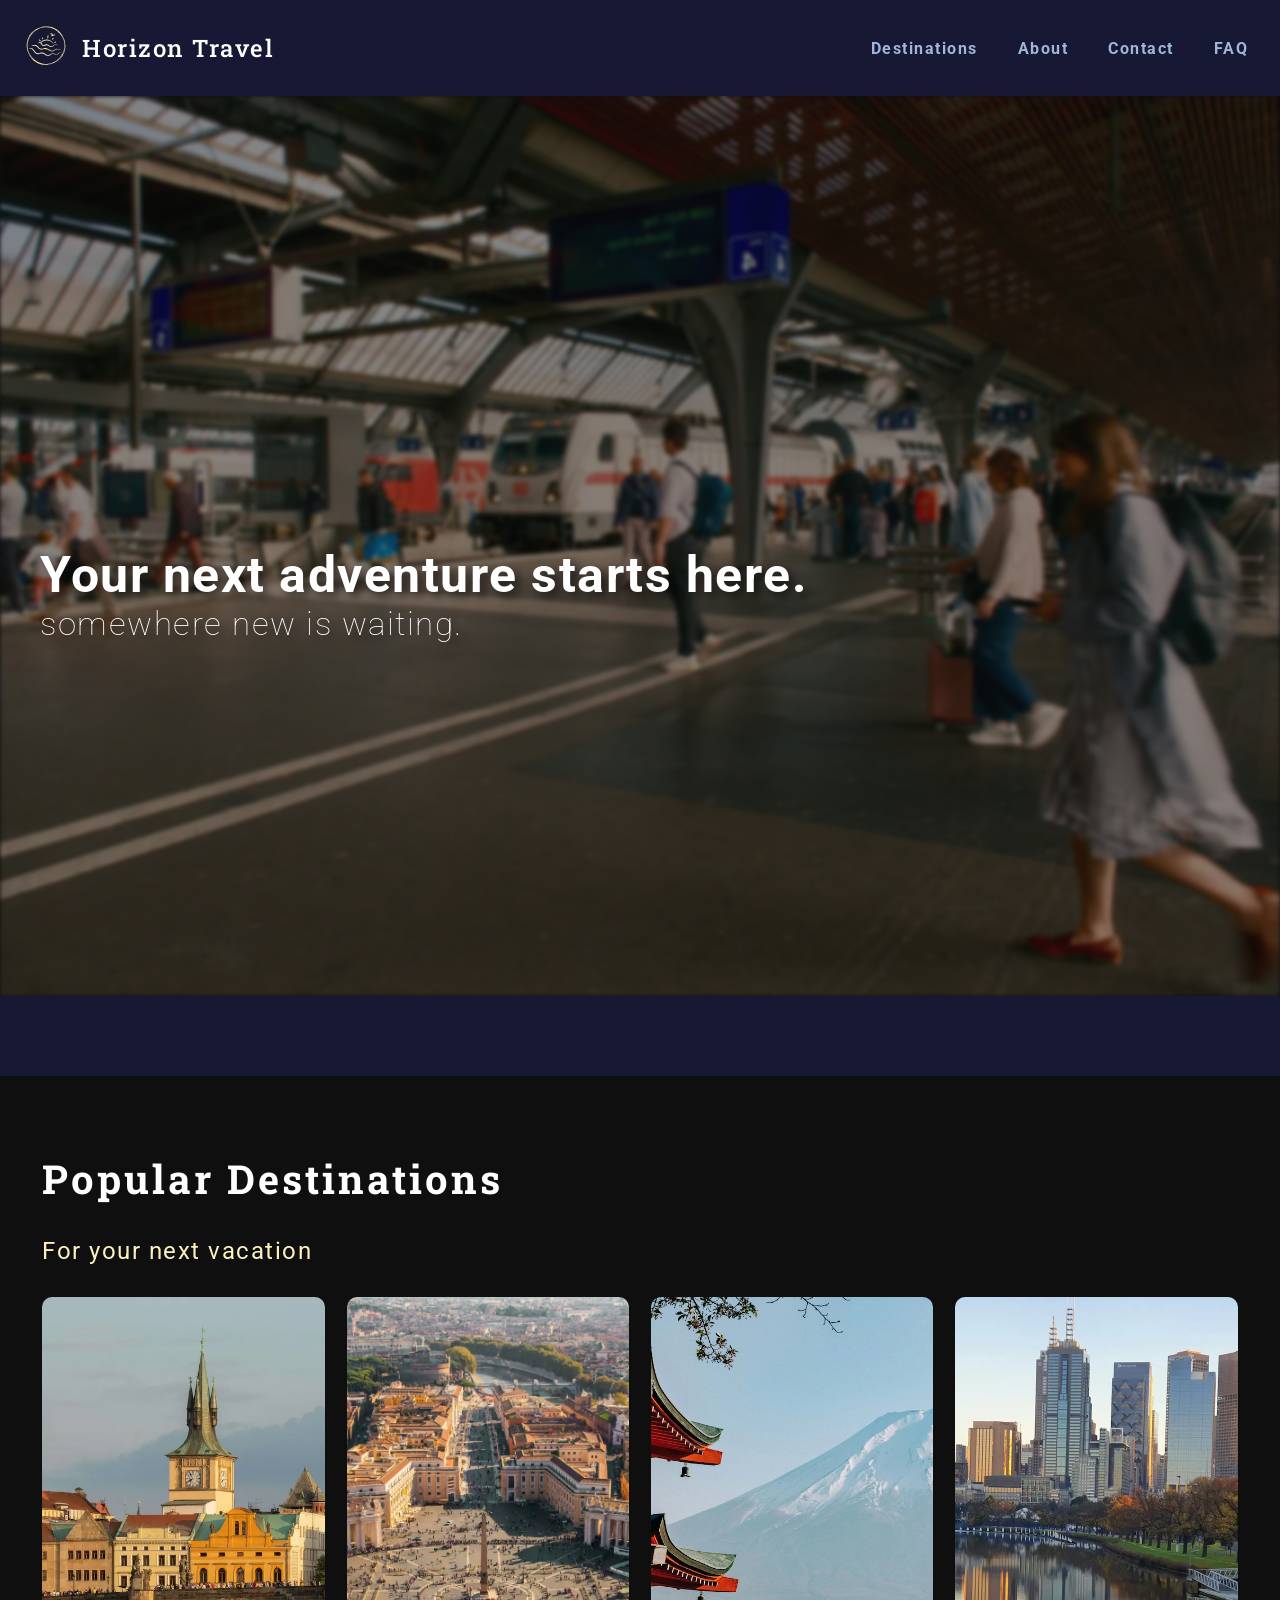
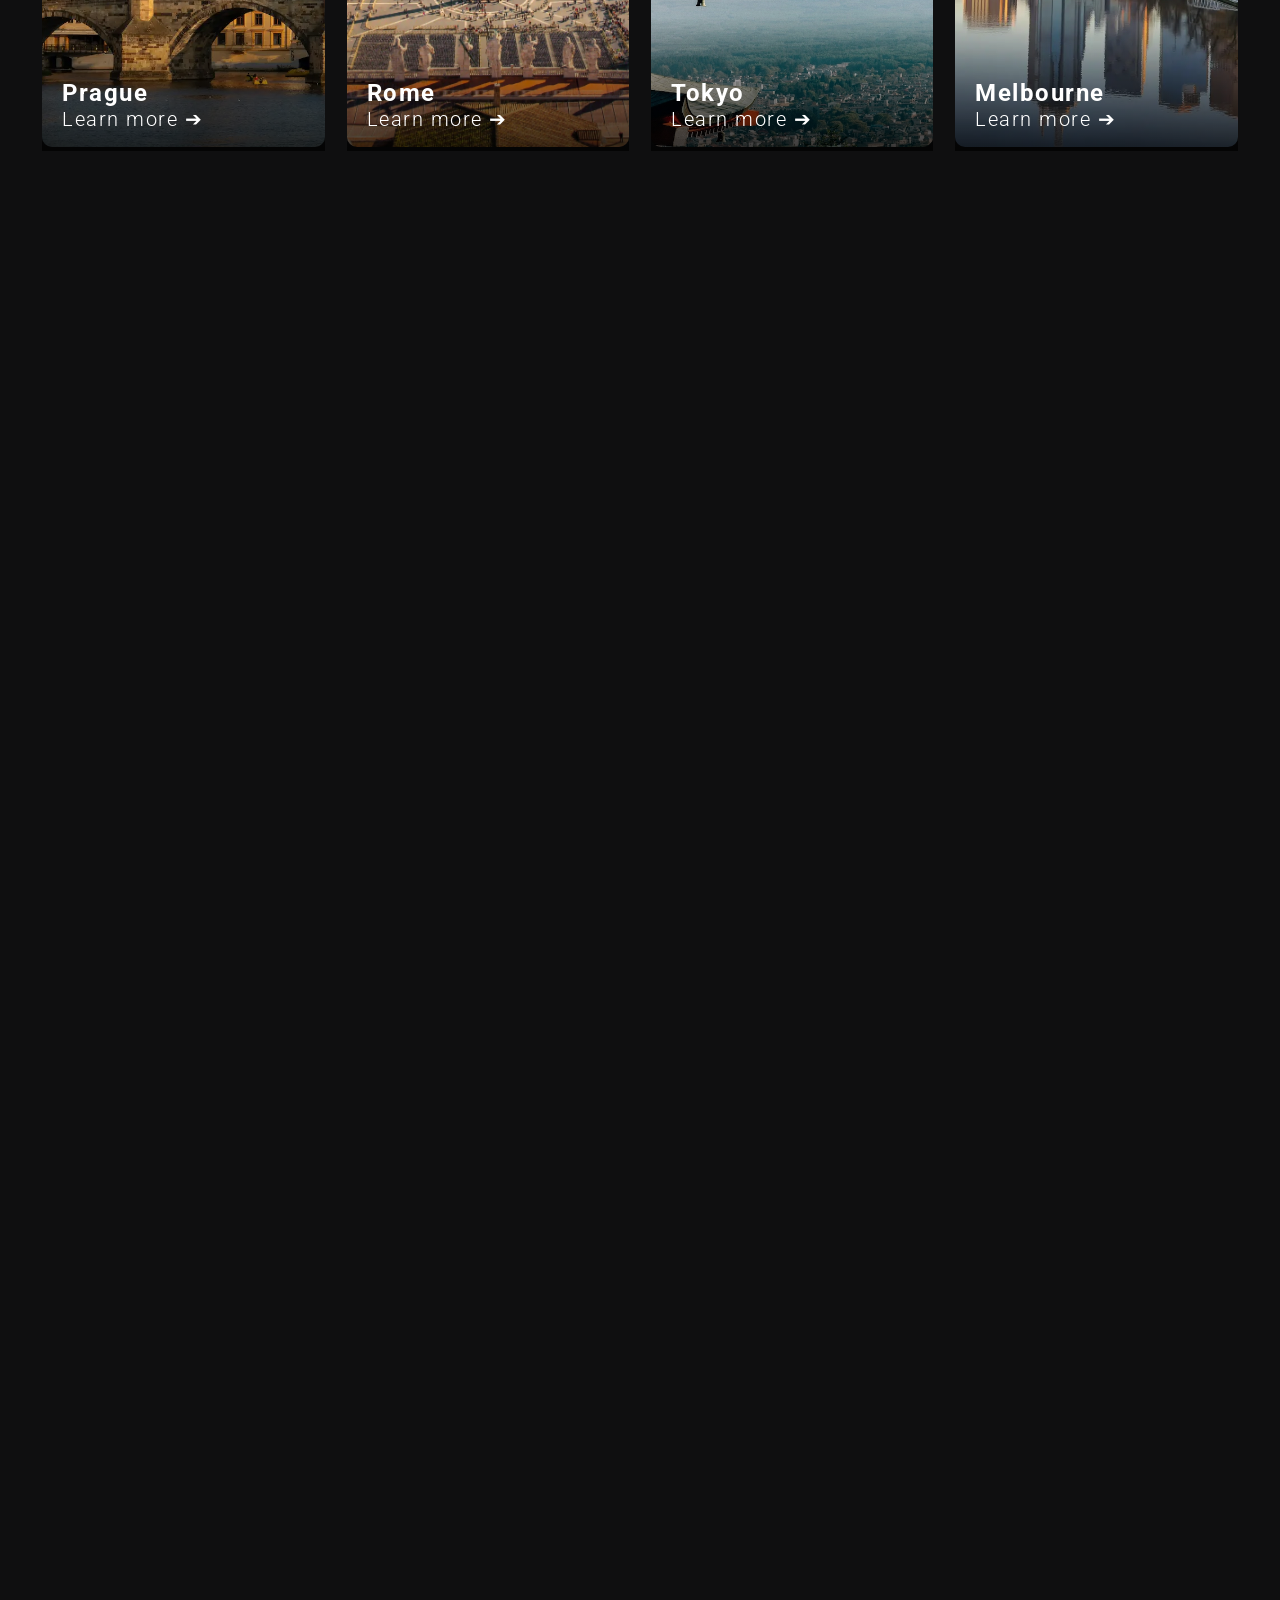
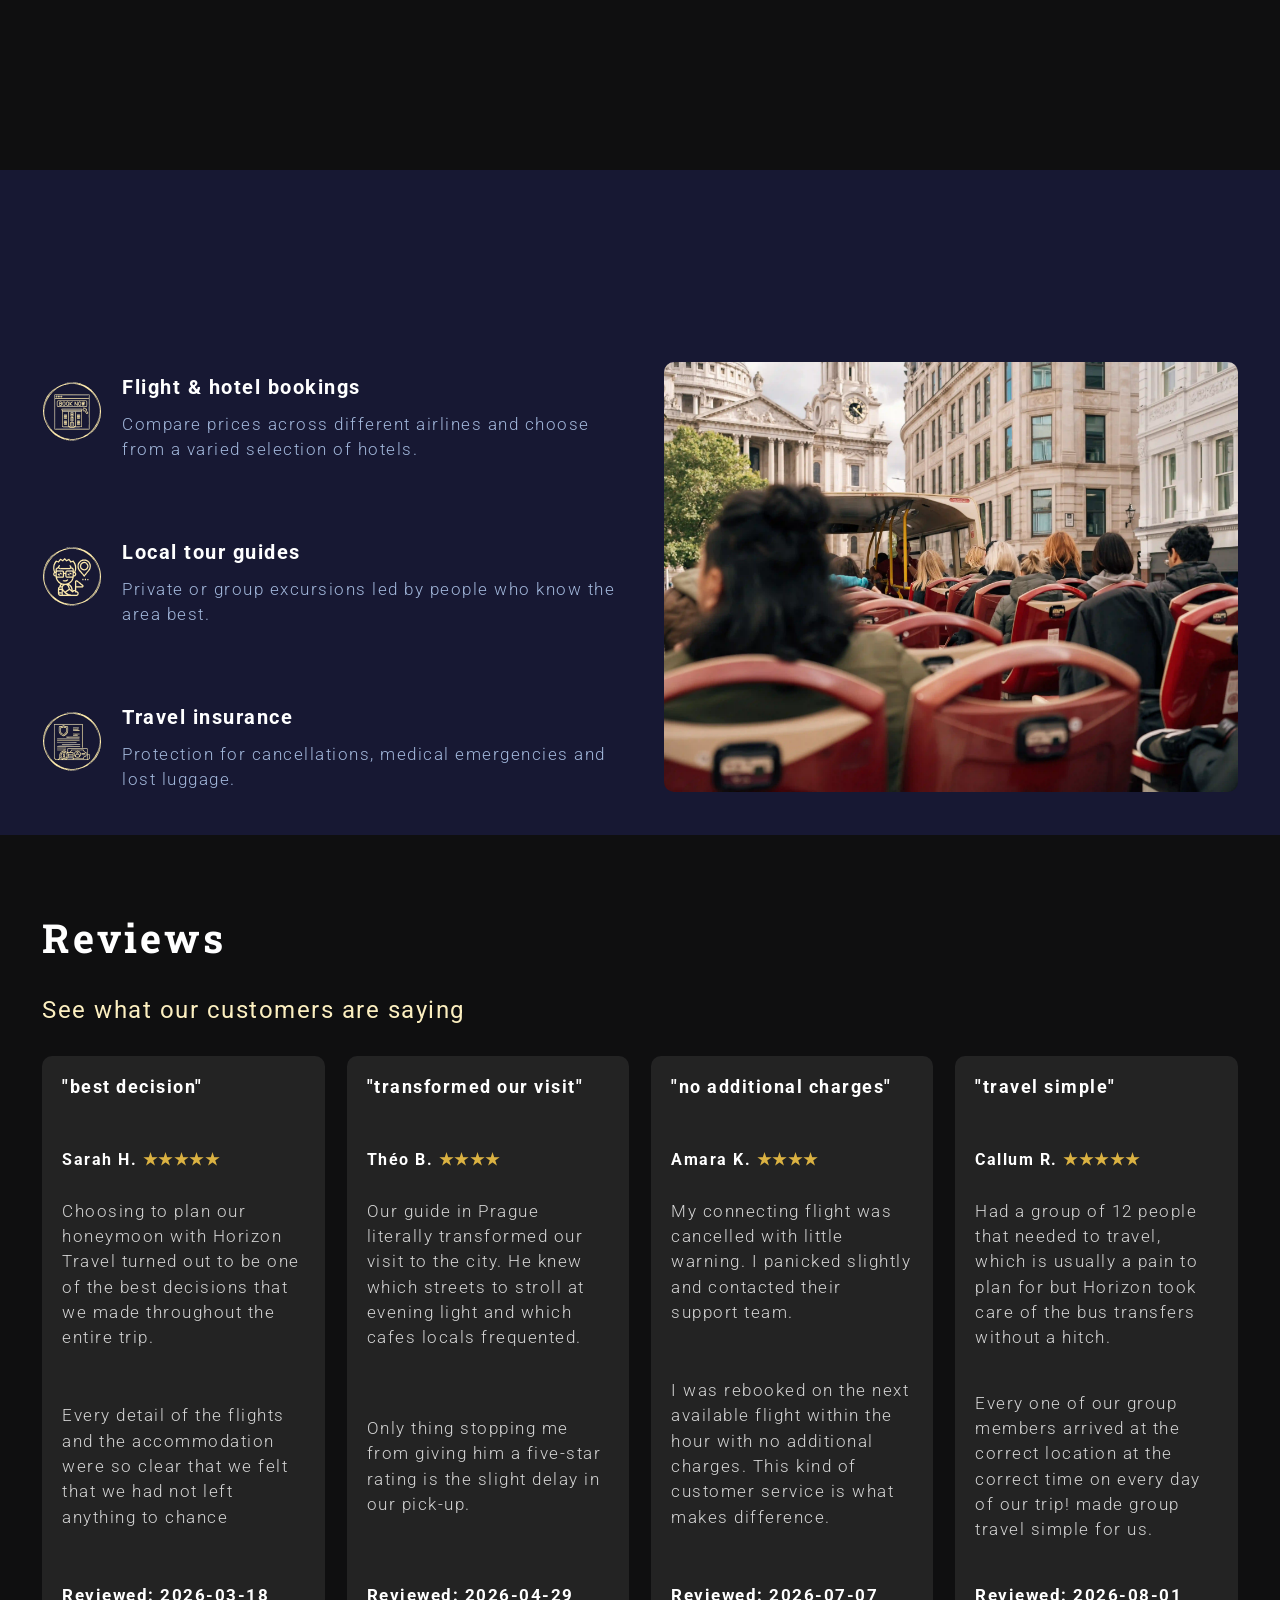
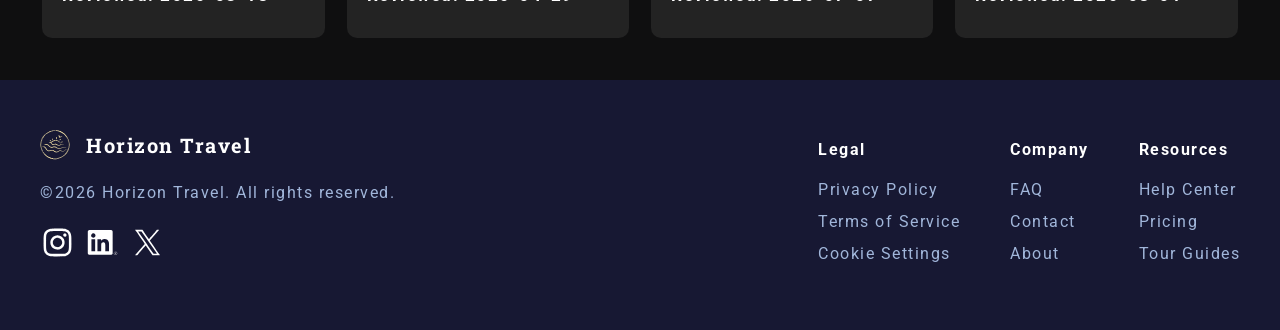
==== commit 6c73f767: "Create sample resort page - Add custom grid style section" ====
--- a/index.html
+++ b/index.html
@@ -87,7 +87,7 @@
       <img src="images/card-item1.webp" alt="Isla Palms Resort">
       <div class="card-text">
         <h4>Isla Palms Resort</h4>
-        <a href="#" aria-label="Learn more about Isla Palms Resort">Learn more ➔</a>
+        <a href="sample-resort.html" aria-label="Learn more about Isla Palms Resort">Learn more ➔</a>
       </div>
     </div>
       <div class="card-item">
